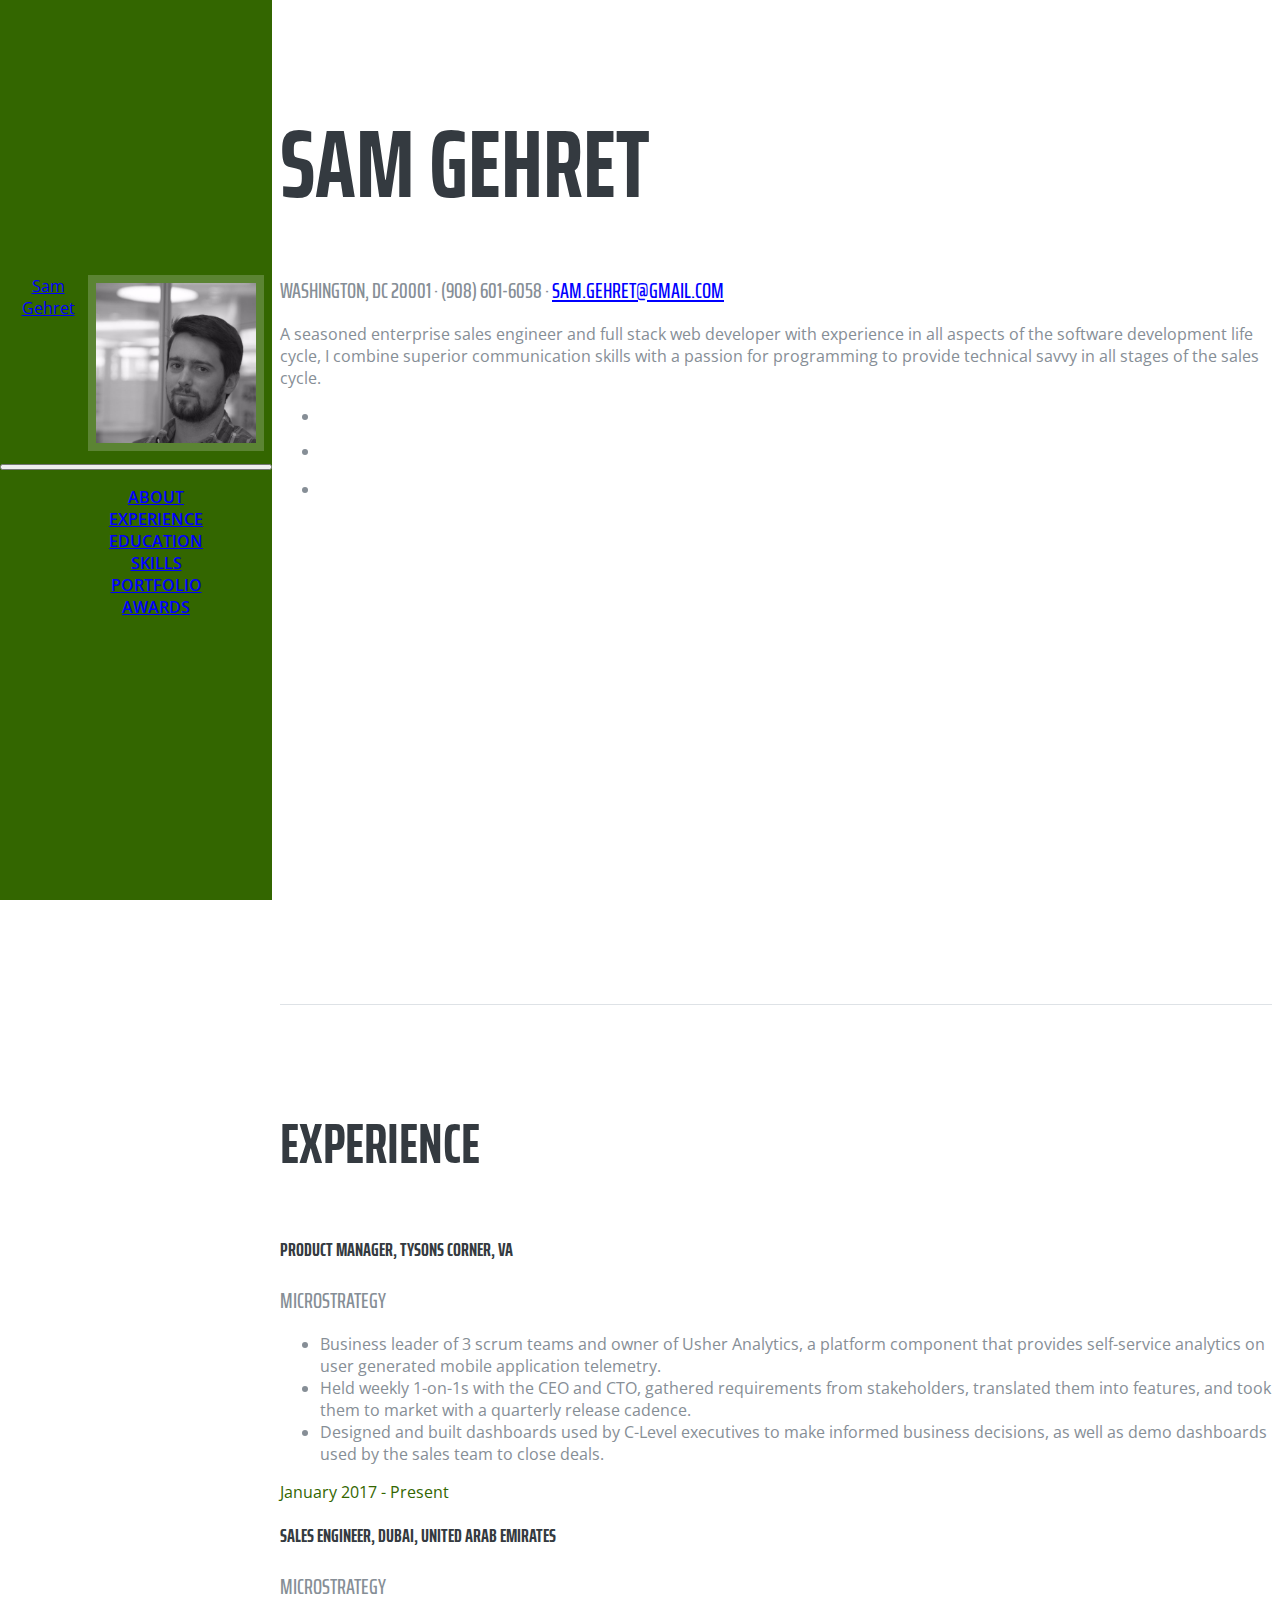
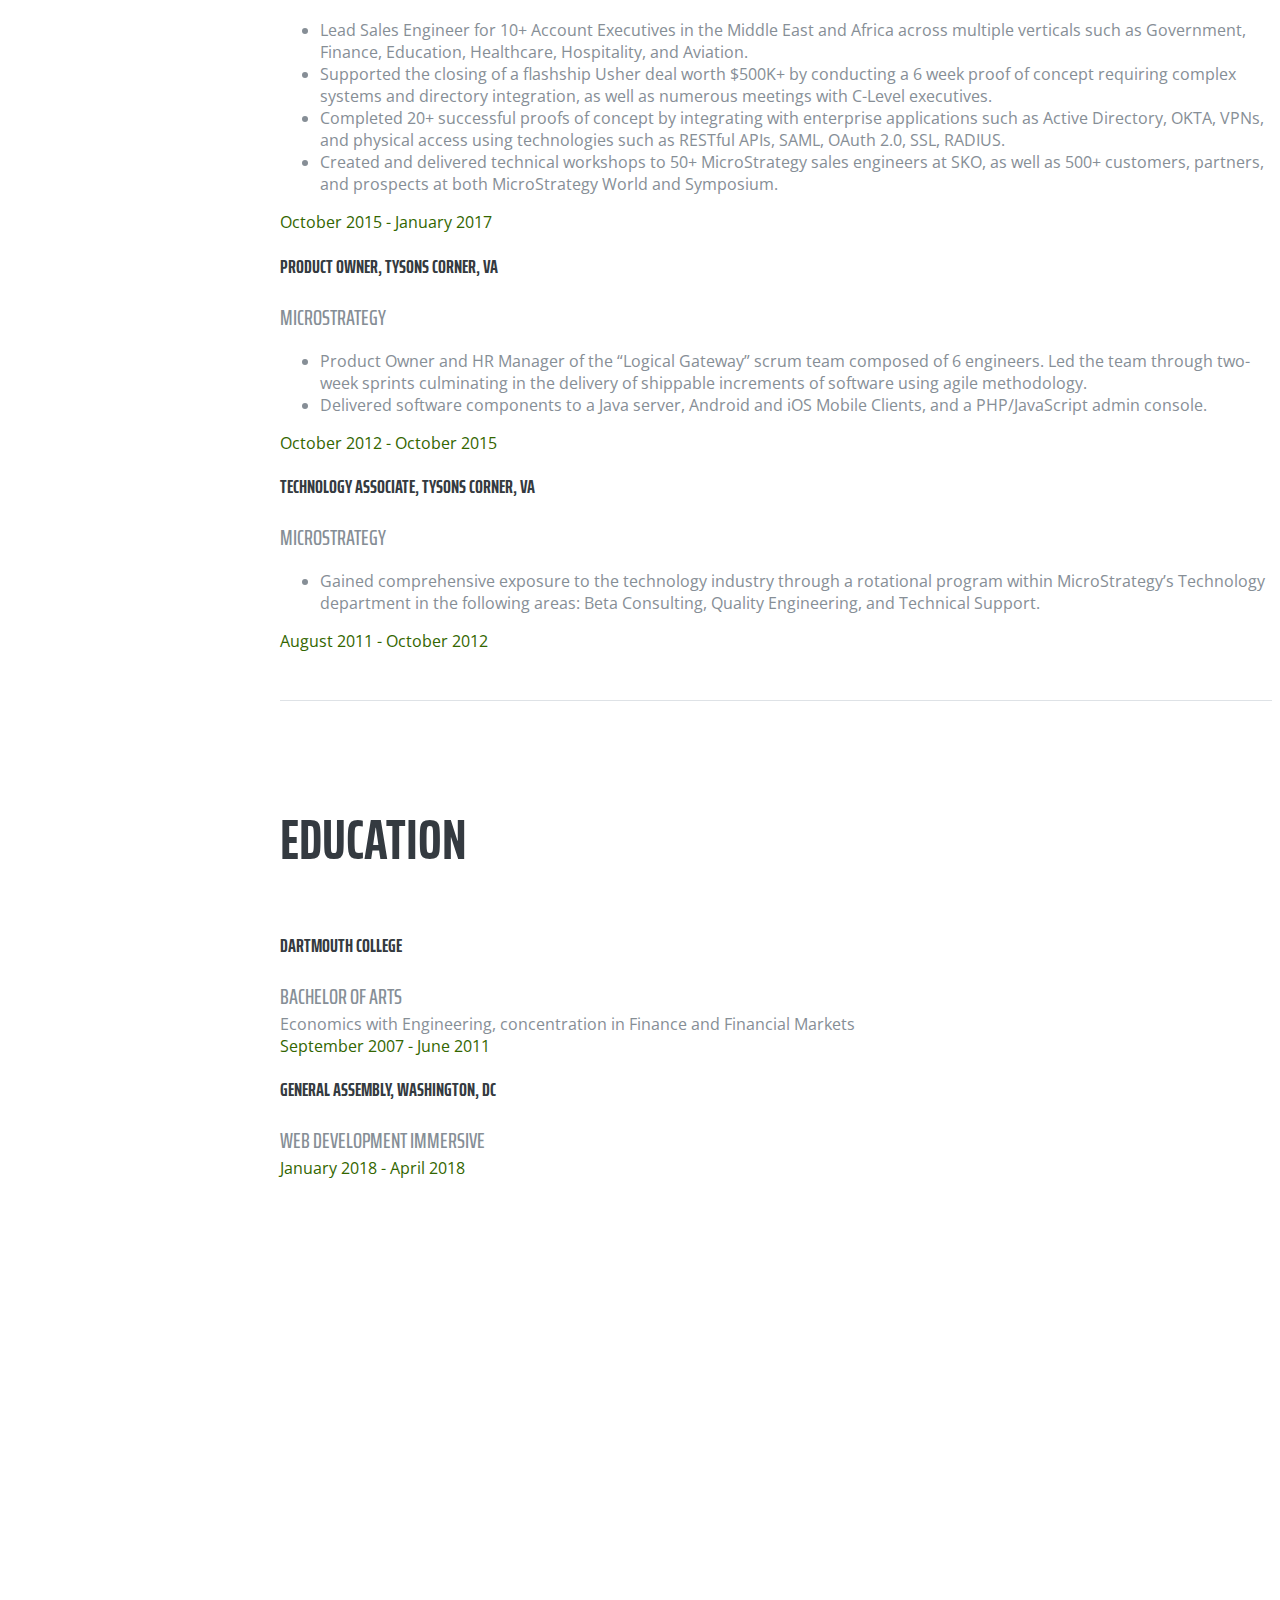
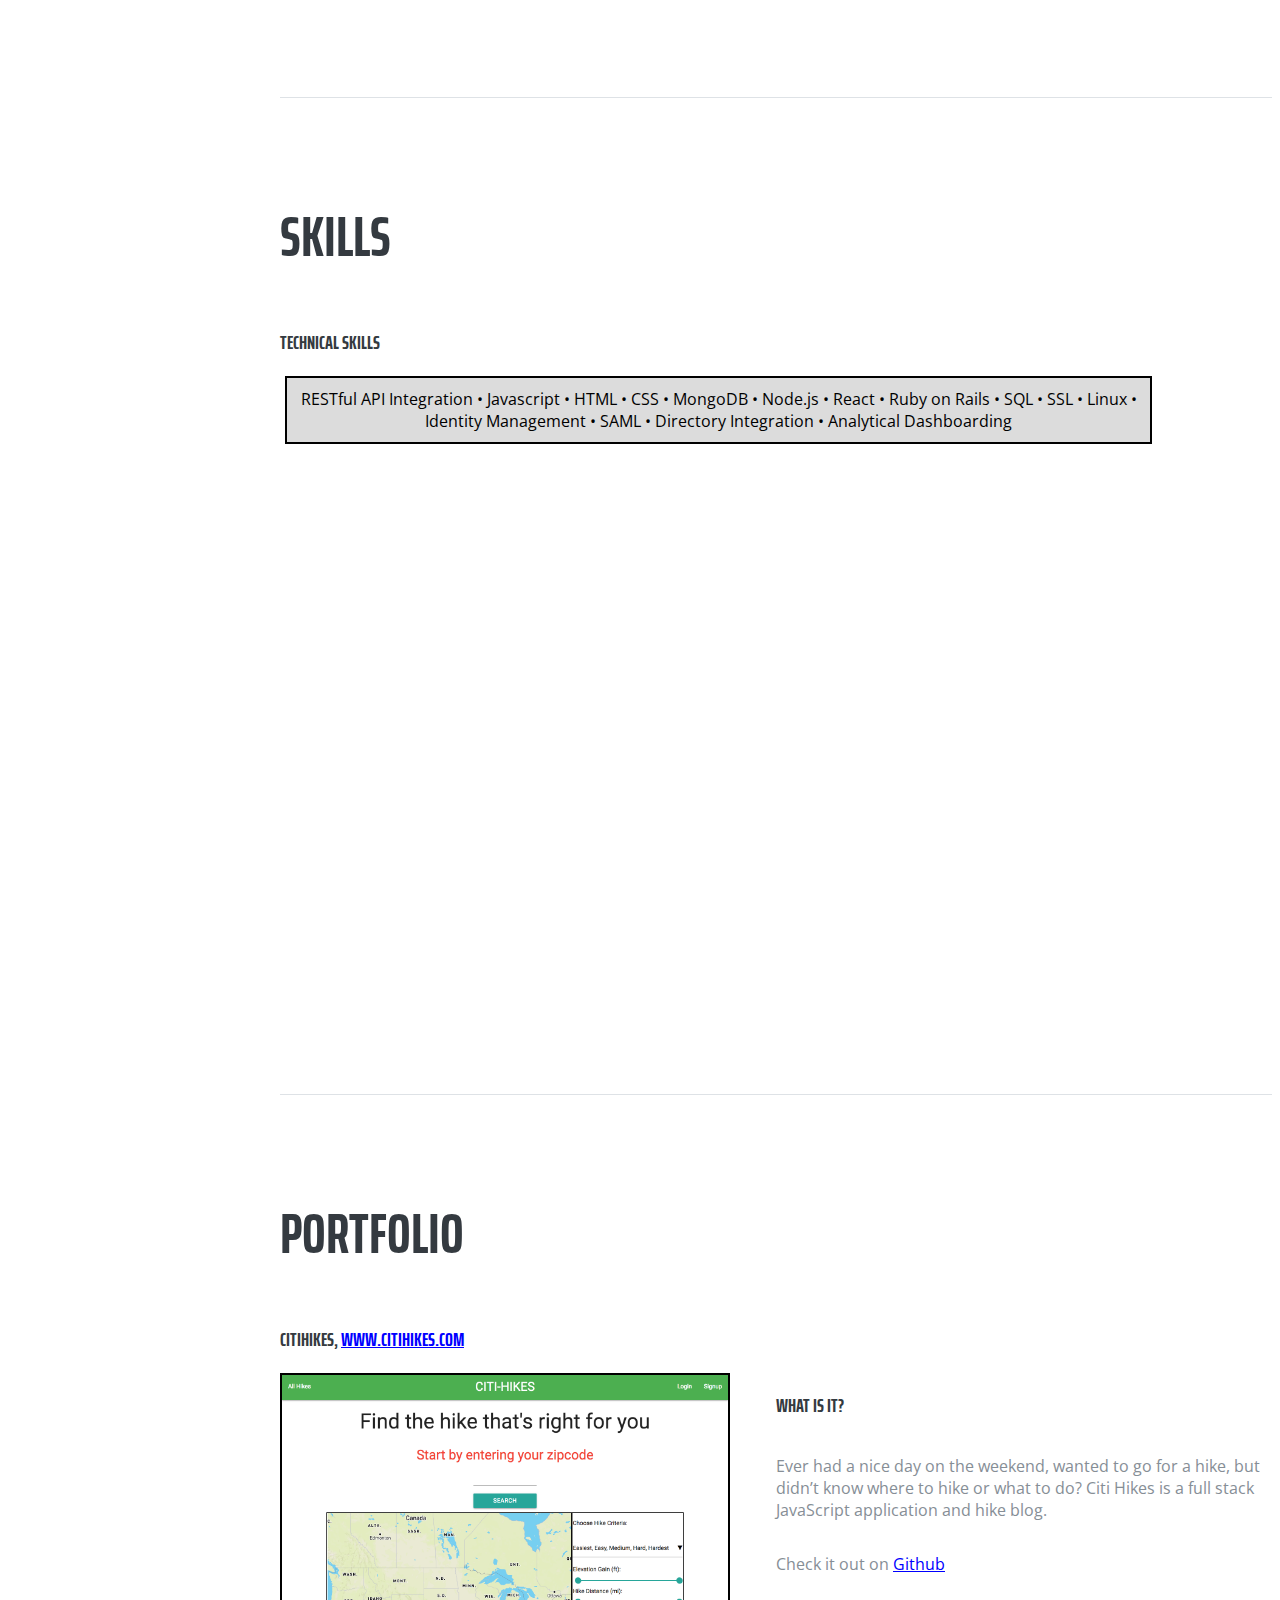
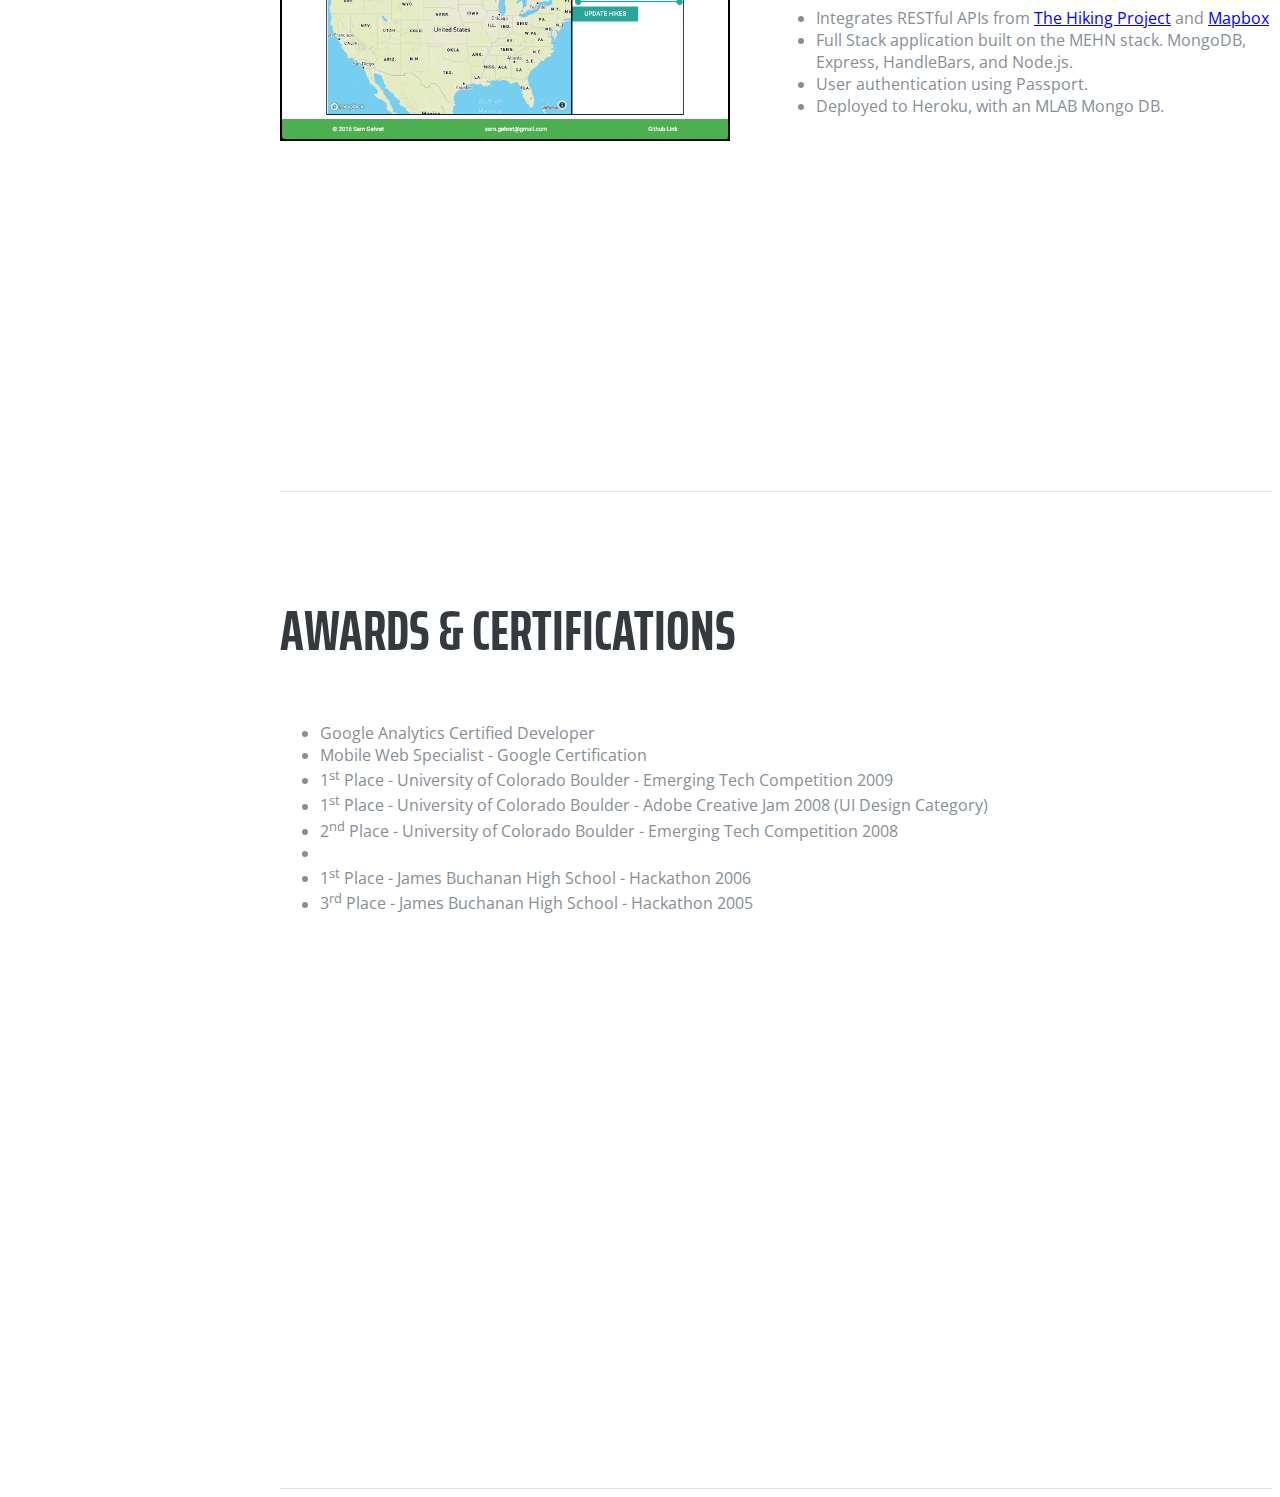
==== gehret.html @ ee6fd760 "made some typo fix" ====
<!DOCTYPE html>
<html lang="en">

  <head>

    <meta charset="utf-8">
    <meta name="viewport" content="width=device-width, initial-scale=1, shrink-to-fit=no">
    <meta name="description" content="">
    <meta name="author" content="">

    <title>Sam Gehret</title>

    <!-- Bootstrap core CSS -->
    <link href="vendor/bootstrap/css/bootstrap.min.css" rel="stylesheet">

    <!-- Custom fonts for this template -->
    <link href="https://fonts.googleapis.com/css?family=Saira+Extra+Condensed:100,200,300,400,500,600,700,800,900" rel="stylesheet">
    <link href="https://fonts.googleapis.com/css?family=Open+Sans:300,300i,400,400i,600,600i,700,700i,800,800i" rel="stylesheet">
    <link href="vendor/font-awesome/css/font-awesome.min.css" rel="stylesheet">
    <link href="vendor/devicons/css/devicons.min.css" rel="stylesheet">
    <link href="vendor/simple-line-icons/css/simple-line-icons.css" rel="stylesheet">

    <!-- Custom styles for this template -->
    <link href="css/resume.css" rel="stylesheet">

  </head>

  <body id="page-top">

    <nav class="navbar navbar-expand-lg navbar-dark bg-primary fixed-top" id="sideNav">
      <a class="navbar-brand js-scroll-trigger" href="#page-top">
        <span class="d-block d-lg-none">Sam Gehret</span>
        <span class="d-none d-lg-block">
          <img class="img-fluid img-profile rounded-circle mx-auto mb-2" src="img/profile.png" alt="">
        </span>
      </a>
      <button class="navbar-toggler" type="button" data-toggle="collapse" data-target="#navbarSupportedContent" aria-controls="navbarSupportedContent" aria-expanded="false" aria-label="Toggle navigation">
        <span class="navbar-toggler-icon"></span>
      </button>
      <div class="collapse navbar-collapse" id="navbarSupportedContent">
        <ul class="navbar-nav">
          <li class="nav-item">
            <a class="nav-link js-scroll-trigger" href="#about">About</a>
          </li>
          <li class="nav-item">
            <a class="nav-link js-scroll-trigger" href="#experience">Experience</a>
          </li>
          <li class="nav-item">
            <a class="nav-link js-scroll-trigger" href="#education">Education</a>
          </li>
          <li class="nav-item">
            <a class="nav-link js-scroll-trigger" href="#skills">Skills</a>
          </li>
          <li class="nav-item">
            <a class="nav-link js-scroll-trigger" href="#portfolio">Portfolio</a>
          </li>
          <li class="nav-item">
            <a class="nav-link js-scroll-trigger" href="#awards">Awards</a>
          </li>
        </ul>
      </div>
    </nav>

    <div class="container-fluid p-0">

      <section class="resume-section p-3 p-lg-5 d-flex d-column" id="about">
        <div class="my-auto">
          <h1 class="mb-0">Sam
            <span class="mb-0">Gehret</span>
          </h1>
          <div class="subheading mb-5">Washington, DC 20001 · (908) 601-6058 ·
            <a href="mailto:name@email.com">sam.gehret@gmail.com</a>
          </div>
          <p class="mb-5">A seasoned enterprise sales engineer and full stack web developer with experience in all aspects of the software development life cycle, I combine superior communication skills with a passion for programming to provide technical savvy in all stages of the sales cycle.</p>
          <ul class="list-inline list-social-icons mb-0">
            <li class="list-inline-item">
              <!-- <a href="#">
                <span class="fa-stack fa-lg">
                  <i class="fa fa-circle fa-stack-2x"></i>
                  <i class="fa fa-facebook fa-stack-1x fa-inverse"></i>
                </span>
              </a>
            </li>
            <li class="list-inline-item">
              <a href="#">
                <span class="fa-stack fa-lg">
                  <i class="fa fa-circle fa-stack-2x"></i>
                  <i class="fa fa-twitter fa-stack-1x fa-inverse"></i>
                </span>
              </a>
            </li> -->
            <li class="list-inline-item">
              <a href="https://www.linkedin.com/in/sam-gehret-4604b419/">
                <span class="fa-stack fa-lg">
                  <i class="fa fa-circle fa-stack-2x"></i>
                  <i class="fa fa-linkedin fa-stack-1x fa-inverse"></i>
                </span>
              </a>
            </li>
            <li class="list-inline-item">
              <a href="https://github.com/samgehret">
                <span class="fa-stack fa-lg">
                  <i class="fa fa-circle fa-stack-2x"></i>
                  <i class="fa fa-github fa-stack-1x fa-inverse"></i>
                </span>
              </a>
            </li>
          </ul>
        </div>
      </section>

      <section class="resume-section p-3 p-lg-5 d-flex flex-column" id="experience">
        <div class="my-auto">
          <h2 class="mb-5">Experience</h2>
          <div class="resume-item d-flex flex-column flex-md-row mb-5">
            <div class="resume-content mr-auto">
              <h3 class="mb-0">Product Manager, Tysons Corner, VA</h3>
              <div class="subheading mb-3">MicroStrategy</div>
              <ul>
                <li> 
                    Business leader of 3 scrum teams and owner of Usher Analytics, a platform component that provides self-service analytics on user generated mobile application telemetry.
                </li>
                <li>
                    Held weekly 1-on-1s with the CEO and CTO, gathered requirements from stakeholders, translated them into features, and took them to market with a quarterly release cadence.
                </li>
                <li>
                    Designed and built dashboards used by C-Level executives to make informed business decisions, as well as demo dashboards used by the sales team to close deals.
                </li>
            </ul>
            </div>
            <div class="resume-date text-md-right">
              <span class="text-primary">January 2017 - Present</span>
            </div>
          </div>

          <div class="resume-item d-flex flex-column flex-md-row mb-5">
            <div class="resume-content mr-auto">
              <h3 class="mb-0">Sales Engineer, Dubai, United Arab Emirates</h3>
              <div class="subheading mb-3">MicroStrategy</div>
              <ul>
                <li> 
                    Lead Sales Engineer for 10+ Account Executives in the Middle East and Africa across multiple verticals such as Government, Finance, Education, Healthcare, Hospitality, and Aviation.
                </li>
                <li>
                    Supported the closing of a flashship Usher deal worth $500K+ by conducting a 6 week proof of concept requiring complex systems and directory integration, as well as numerous meetings with C-Level executives. 
                </li>
                <li>
                    Completed 20+ successful proofs of concept by integrating with enterprise applications such as Active Directory, OKTA, VPNs, and physical access using technologies such as RESTful APIs, SAML, OAuth 2.0, SSL, RADIUS.
                </li>
                <li>
                    Created and delivered technical workshops to 50+ MicroStrategy sales engineers at SKO, as well as 500+ customers, partners, and prospects at both MicroStrategy World and Symposium.

                </li>
            </ul>
            </div>
            <div class="resume-date text-md-right">
              <span class="text-primary">October 2015 - January 2017</span>
            </div>
          </div>

          <div class="resume-item d-flex flex-column flex-md-row mb-5">
            <div class="resume-content mr-auto">
              <h3 class="mb-0">Product Owner, Tysons Corner, VA</h3>
              <div class="subheading mb-3">MicroStrategy</div>
              <ul>
                <li> 
                  Product Owner and HR Manager of the “Logical Gateway” scrum team composed of 6 engineers. Led the team through two-week sprints culminating in the delivery of shippable increments of software using agile methodology.
                </li>
                <li>
                   Delivered software components to a Java server, Android and iOS Mobile Clients, and a PHP/JavaScript admin console.
                </li>
            </ul>
            </div>
            <div class="resume-date text-md-right">
              <span class="text-primary">October 2012 - October 2015</span>
            </div>
          </div>

          <div class="resume-item d-flex flex-column flex-md-row">
            <div class="resume-content mr-auto">
              <h3 class="mb-0">Technology Associate, Tysons Corner, VA</h3>
              <div class="subheading mb-3">MicroStrategy</div>
              <ul>
                <li>Gained comprehensive exposure to the technology industry through a rotational program within MicroStrategy’s Technology department in the following areas: Beta Consulting, Quality Engineering, and Technical Support.</li>
              </ul>
            </div>
            <div class="resume-date text-md-right">
              <span class="text-primary">August 2011 - October 2012</span>
            </div>
          </div>

        </div>

      </section>

      <section class="resume-section p-3 p-lg-5 d-flex flex-column" id="education">
        <div class="my-auto">
          <h2 class="mb-5">Education</h2>

          <div class="resume-item d-flex flex-column flex-md-row mb-5">
            <div class="resume-content mr-auto">
              <h3 class="mb-0">Dartmouth College</h3>
              <div class="subheading mb-3">Bachelor of Arts</div>
              <div>Economics with Engineering, concentration in Finance and Financial Markets</div>
            </div>
            <div class="resume-date text-md-right">
              <span class="text-primary">September 2007 - June 2011</span>
            </div>
          </div>

          <div class="resume-item d-flex flex-column flex-md-row">
            <div class="resume-content mr-auto">
              <h3 class="mb-0">General Assembly, Washington, DC</h3>
              <div class="subheading mb-3">Web Development Immersive</div>
            </div>
            <div class="resume-date text-md-right">
              <span class="text-primary">January 2018 - April 2018</span>
            </div>
          </div>

        </div>
      </section>

      <section class="resume-section p-3 p-lg-5 d-flex flex-column" id="skills">
        <div class="my-auto">
          <h2 class="mb-5">Skills</h2>
          <div class = 'center'>
            <h3>Technical Skills</h3>
            <p class = 'summary'>RESTful API Integration • Javascript • HTML • CSS • MongoDB • Node.js • React • Ruby on Rails • 
            SQL • SSL • Linux • Identity Management • SAML • Directory Integration • Analytical Dashboarding
            </p>
        </div>
        </div>
      </section>

          <!-- <div class="subheading mb-3">Programming Languages &amp; Tools</div>
          <ul class="list-inline list-icons">
            <li class="list-inline-item">
              <i class="devicons devicons-html5"></i>
            </li>
            <li class="list-inline-item">
              <i class="devicons devicons-css3"></i>
            </li>
            <li class="list-inline-item">
              <i class="devicons devicons-javascript"></i>
            </li>
            <li class="list-inline-item">
              <i class="devicons devicons-jquery"></i>
            </li>
            <li class="list-inline-item">
              <i class="devicons devicons-sass"></i>
            </li>
            <li class="list-inline-item">
              <i class="devicons devicons-less"></i>
            </li>
            <li class="list-inline-item">
              <i class="devicons devicons-bootstrap"></i>
            </li>
            <li class="list-inline-item">
              <i class="devicons devicons-wordpress"></i>
            </li>
            <li class="list-inline-item">
              <i class="devicons devicons-grunt"></i>
            </li>
            <li class="list-inline-item">
              <i class="devicons devicons-gulp"></i>
            </li>
            <li class="list-inline-item">
              <i class="devicons devicons-npm"></i>
            </li>
          </ul> -->

          <!-- <div class="subheading mb-3">Workflow</div>
          <ul class="fa-ul mb-0">
            <li>
              <i class="fa-li fa fa-check"></i>
              Mobile-First, Responsive Design</li>
            <li>
              <i class="fa-li fa fa-check"></i>
              Cross Browser Testing &amp; Debugging</li>
            <li>
              <i class="fa-li fa fa-check"></i>
              Cross Functional Teams</li>
            <li>
              <i class="fa-li fa fa-check"></i>
              Agile Development &amp; Scrum</li>
          </ul> -->


      <section class="resume-section p-3 p-lg-5 d-flex flex-column" id="portfolio">
        <div class="my-auto">
          <h2 class="mb-5">Portfolio</h2>
          <div class = 'center'>
            <h3>CITIHIKES, <a href = "www.citihikes.com">www.citihikes.com</a></h3>
            <div class = 'projects'>
                <div class = 'citihikes'>
                    <div>
                        <img class = 'project-image' src='./img/citihikes.png'>
                    </div>
                </div>
                <div class = 'citihikes'>
                    <h3>What is it?</h3>
                    <p>Ever had a nice day on the weekend, wanted to go for a hike, but didn’t know where to hike or what to do? Citi Hikes is a full stack JavaScript application and hike blog.</p>
                    <p>Check it out on <a href= "https://github.com/samgehret/citi_hikes">Github</a></p>
                    <ul>
                        
                        <li>Integrates RESTful APIs from <a href = "https://www.hikingproject.com/data">The Hiking Project</a> and <a href="https://www.mapbox.com/">Mapbox</a></li>
                        <li>Full Stack application built on the MEHN stack. MongoDB, Express, HandleBars, and Node.js.</li>
                        <li>User authentication using Passport.</li>
                        <li>Deployed to Heroku, with an MLAB Mongo DB.</li>
                     </ul>
                </div>
                
            </div>
        </div>
        </div>
      </section>

      <section class="resume-section p-3 p-lg-5 d-flex flex-column" id="awards">
        <div class="my-auto">
          <h2 class="mb-5">Awards &amp; Certifications</h2>
          <ul class="fa-ul mb-0">
            <li>
              <i class="fa-li fa fa-trophy text-warning"></i>
              Google Analytics Certified Developer</li>
            <li>
              <i class="fa-li fa fa-trophy text-warning"></i>
              Mobile Web Specialist - Google Certification</li>
            <li>
              <i class="fa-li fa fa-trophy text-warning"></i>
              1<sup>st</sup>
              Place - University of Colorado Boulder - Emerging Tech Competition 2009</li>
            <li>
              <i class="fa-li fa fa-trophy text-warning"></i>
              1<sup>st</sup>
              Place - University of Colorado Boulder - Adobe Creative Jam 2008 (UI Design Category)</li>
            <li>
              <i class="fa-li fa fa-trophy text-warning"></i>
              2<sup>nd</sup>
              Place - University of Colorado Boulder - Emerging Tech Competition 2008</li>
            <li>
            <li>
              <i class="fa-li fa fa-trophy text-warning"></i>
              1<sup>st</sup>
              Place - James Buchanan High School - Hackathon 2006</li>
            <li>
              <i class="fa-li fa fa-trophy text-warning"></i>
              3<sup>rd</sup>
              Place - James Buchanan High School - Hackathon 2005</li>
          </ul>
        </div>
      </section>

    </div>

    <!-- Bootstrap core JavaScript -->
    <script src="vendor/jquery/jquery.min.js"></script>
    <script src="vendor/bootstrap/js/bootstrap.bundle.min.js"></script>

    <!-- Plugin JavaScript -->
    <script src="vendor/jquery-easing/jquery.easing.min.js"></script>

    <!-- Custom scripts for this template -->
    <script src="js/resume.min.js"></script>

  </body>

</html>
---- css/resume.css ----
body {
  font-family: 'Open Sans', serif;
  padding-top: 54px;
  color: #868e96;
}

@media (min-width: 992px) {
  body {
    padding-top: 0;
    padding-left: 17rem;
  }
}

h1,
h2,
h3,
h4,
h5,
h6 {
  font-family: 'Saira Extra Condensed', serif;
  font-weight: 700;
  text-transform: uppercase;
  color: #343a40;
}

h1 {
  font-size: 6rem;
  line-height: 5.5rem;
}

h2 {
  font-size: 3.5rem;
}

.subheading {
  text-transform: uppercase;
  font-weight: 500;
  font-family: 'Saira Extra Condensed', serif;
  font-size: 1.35rem;
}

.list-social-icons a {
  color: #495057;
}

.list-social-icons a:hover {
  color:  blue;
}

.list-social-icons a .fa-lg {
  font-size: 1.75rem;
}

.list-icons {
  font-size: 3rem;
}

.list-icons .list-inline-item i:hover {
  color: #336600;
}

#sideNav .navbar-nav .nav-item .nav-link {
  font-weight: 600;
  text-transform: uppercase;
}

@media (min-width: 992px) {
  #sideNav {
    text-align: center;
    position: fixed;
    top: 0;
    left: 0;
    display: flex;
    flex-direction: column;
    width: 17rem;
    height: 100vh;
  }
  #sideNav .navbar-brand {
    display: flex;
    margin: auto auto 0;
    padding: 0.5rem;
  }
  #sideNav .navbar-brand .img-profile {
    max-width: 10rem;
    max-height: 10rem;
    border: 0.5rem solid rgba(255, 255, 255, 0.2);
  }
  #sideNav .navbar-collapse {
    display: flex;
    align-items: flex-start;
    flex-grow: 0;
    width: 100%;
    margin-bottom: auto;
  }
  #sideNav .navbar-collapse .navbar-nav {
    flex-direction: column;
    width: 100%;
  }
  #sideNav .navbar-collapse .navbar-nav .nav-item {
    display: block;
  }
  #sideNav .navbar-collapse .navbar-nav .nav-item .nav-link {
    display: block;
  }
}

section.resume-section {
  border-bottom: 1px solid #dee2e6;
  padding-top: 5rem !important;
  padding-bottom: 5rem !important;
}

section.resume-section .resume-item .resume-date {
  min-width: none;
}

@media (min-width: 768px) {
  section.resume-section {
    min-height: 100vh;
  }
  section.resume-section .resume-item .resume-date {
    min-width: 18rem;
  }
}

@media (min-width: 992px) {
  section.resume-section {
    padding-top: 3rem !important;
    padding-bottom: 3rem !important;
  }
}

.bg-primary {
  background-color: #336600 !important;
}

.text-primary {
  color: #336600 !important;
}

a {
  color: blue;
}

a:hover, a:focus, a:active {
  color: blue;
}

.summary {
  margin: 5px;
  padding: 10px;
  color: black;
  border: solid black 2px;
  background: #DCDCDC;
  max-width: 85%;
  text-align: center;
}
.citihikes {
  display: flex;
  flex-direction: column;
  width: 50%;
  min-width: 300px;
  /* min-width:  */
  /* border: solid green 2px; */

}

.projects {
  display: flex;
  flex-wrap: wrap;
  justify-content: space-around;
  width: 100%;
}

.project-image {
  width: 90%;
  /* width: 50%;
  min-width: 300px; */
  border: solid black 2px;
}
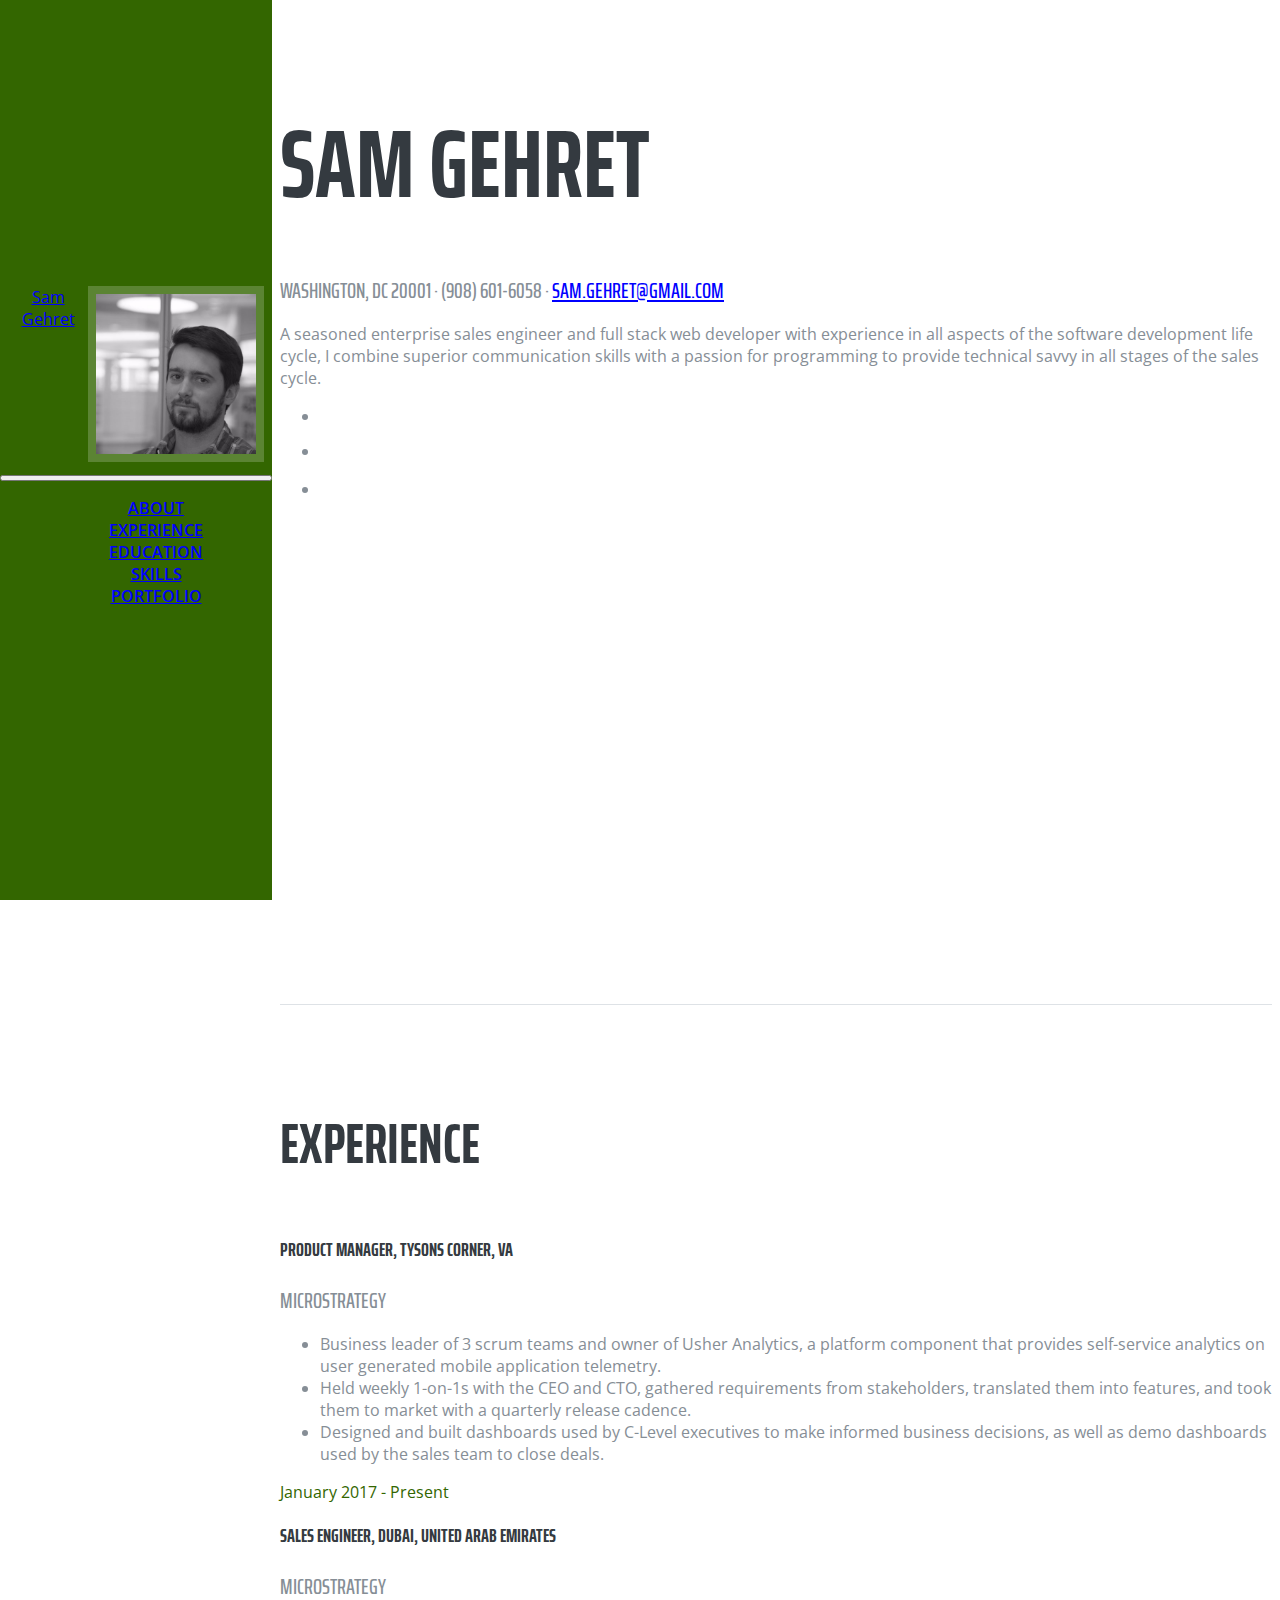
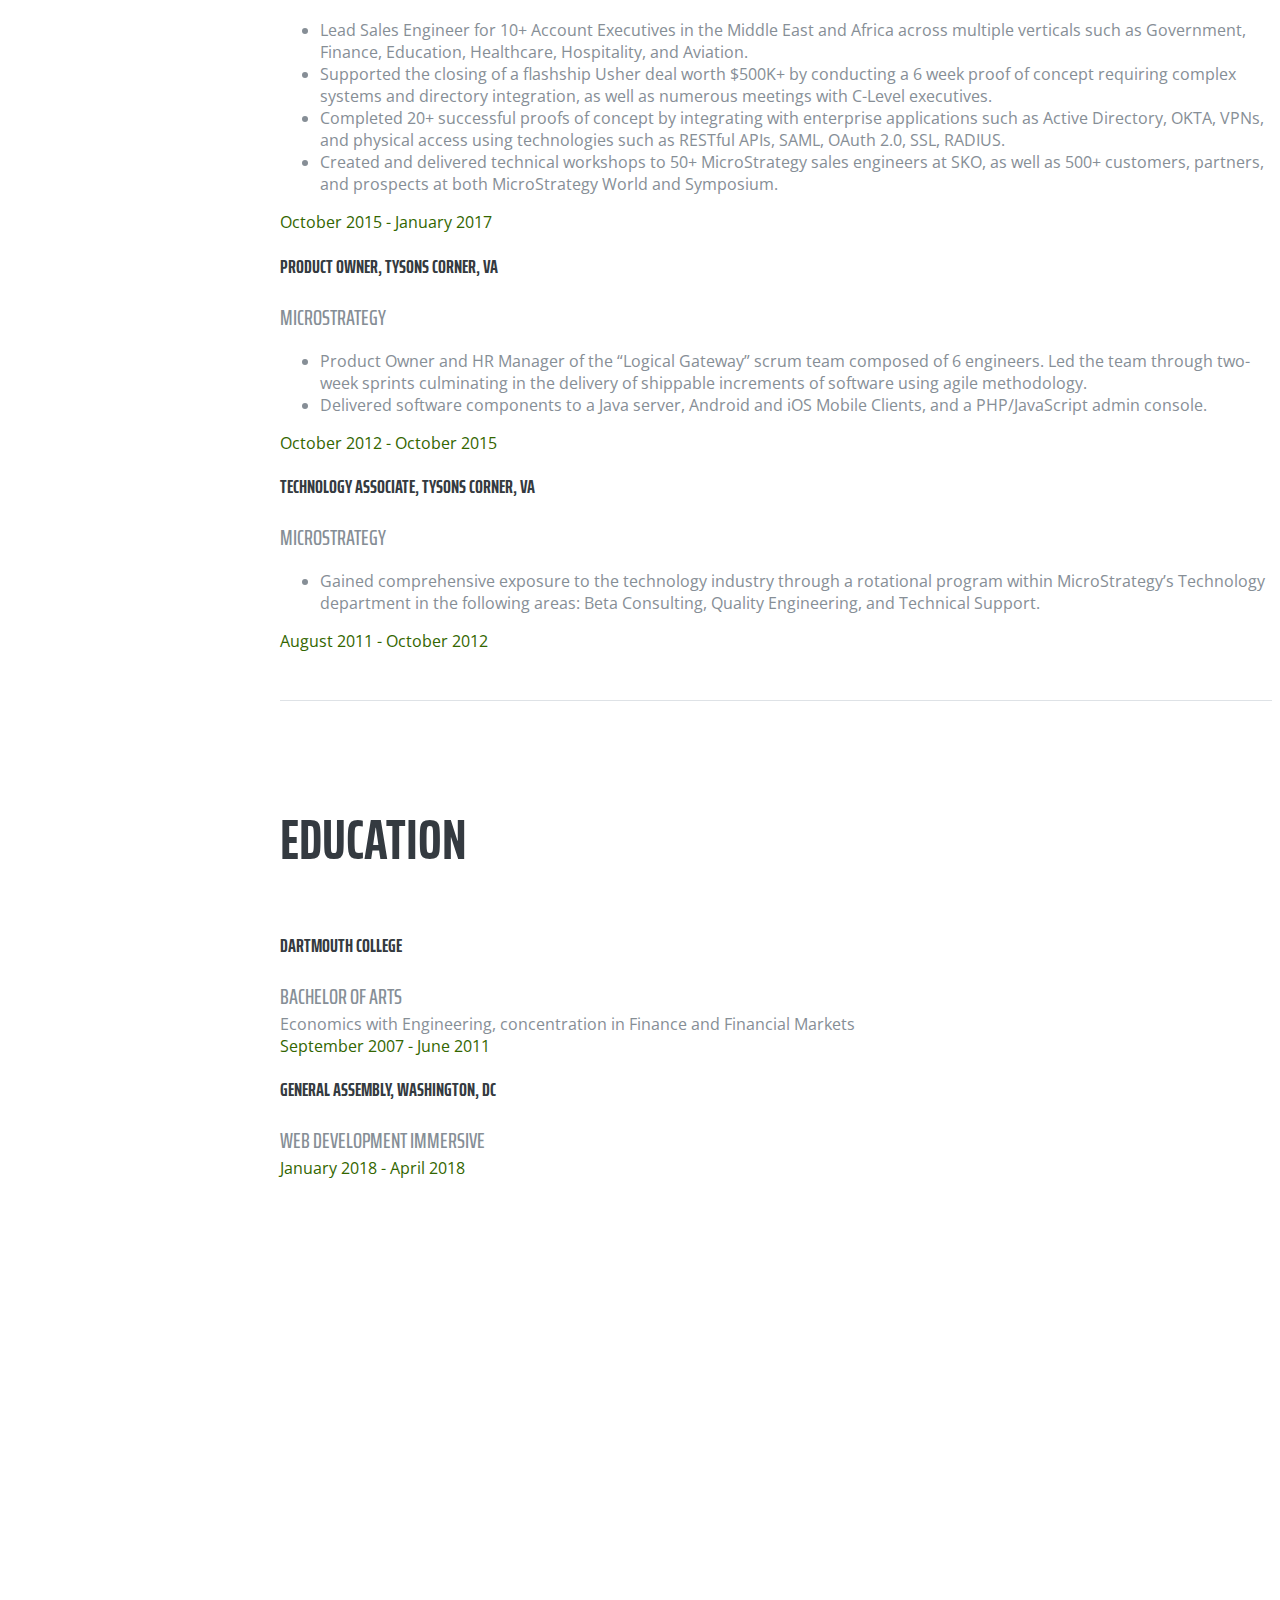
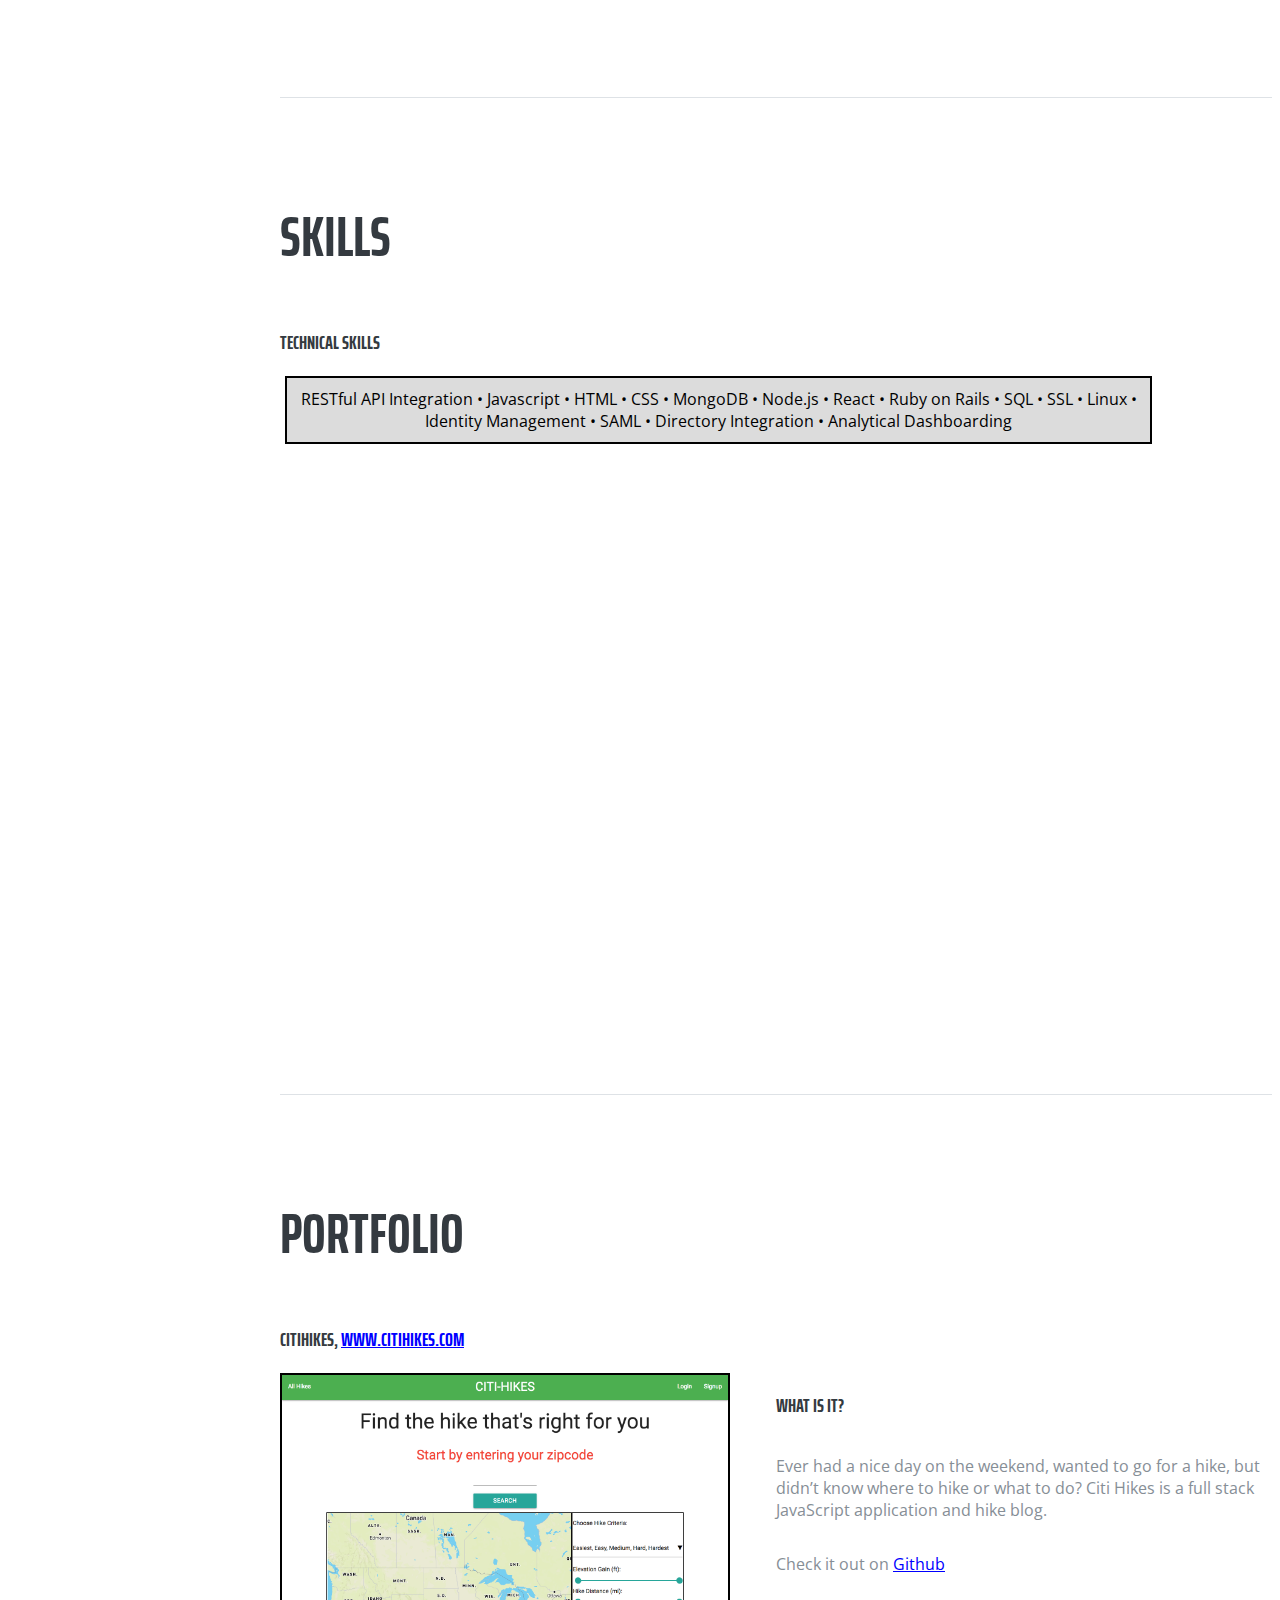
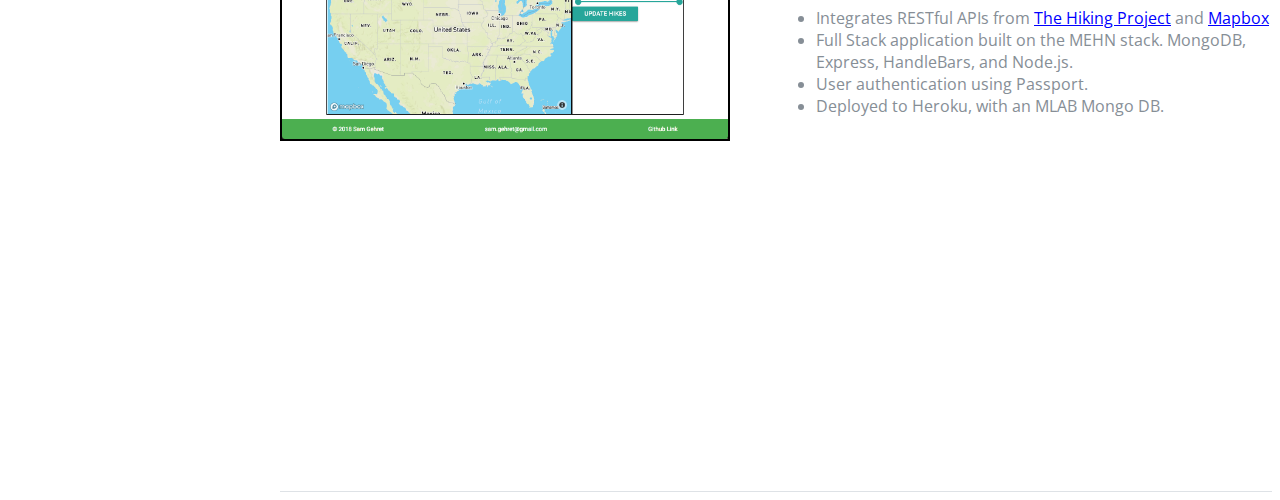
==== commit 503522e7: "removed awards section" ====
--- a/gehret.html
+++ b/gehret.html
@@ -54,9 +54,9 @@
           <li class="nav-item">
             <a class="nav-link js-scroll-trigger" href="#portfolio">Portfolio</a>
           </li>
-          <li class="nav-item">
+          <!-- <li class="nav-item">
             <a class="nav-link js-scroll-trigger" href="#awards">Awards</a>
-          </li>
+          </li> -->
         </ul>
       </div>
     </nav>
@@ -316,7 +316,7 @@
         </div>
       </section>
 
-      <section class="resume-section p-3 p-lg-5 d-flex flex-column" id="awards">
+      <!-- <section class="resume-section p-3 p-lg-5 d-flex flex-column" id="awards">
         <div class="my-auto">
           <h2 class="mb-5">Awards &amp; Certifications</h2>
           <ul class="fa-ul mb-0">
@@ -349,7 +349,7 @@
               Place - James Buchanan High School - Hackathon 2005</li>
           </ul>
         </div>
-      </section>
+      </section> -->
 
     </div>
 
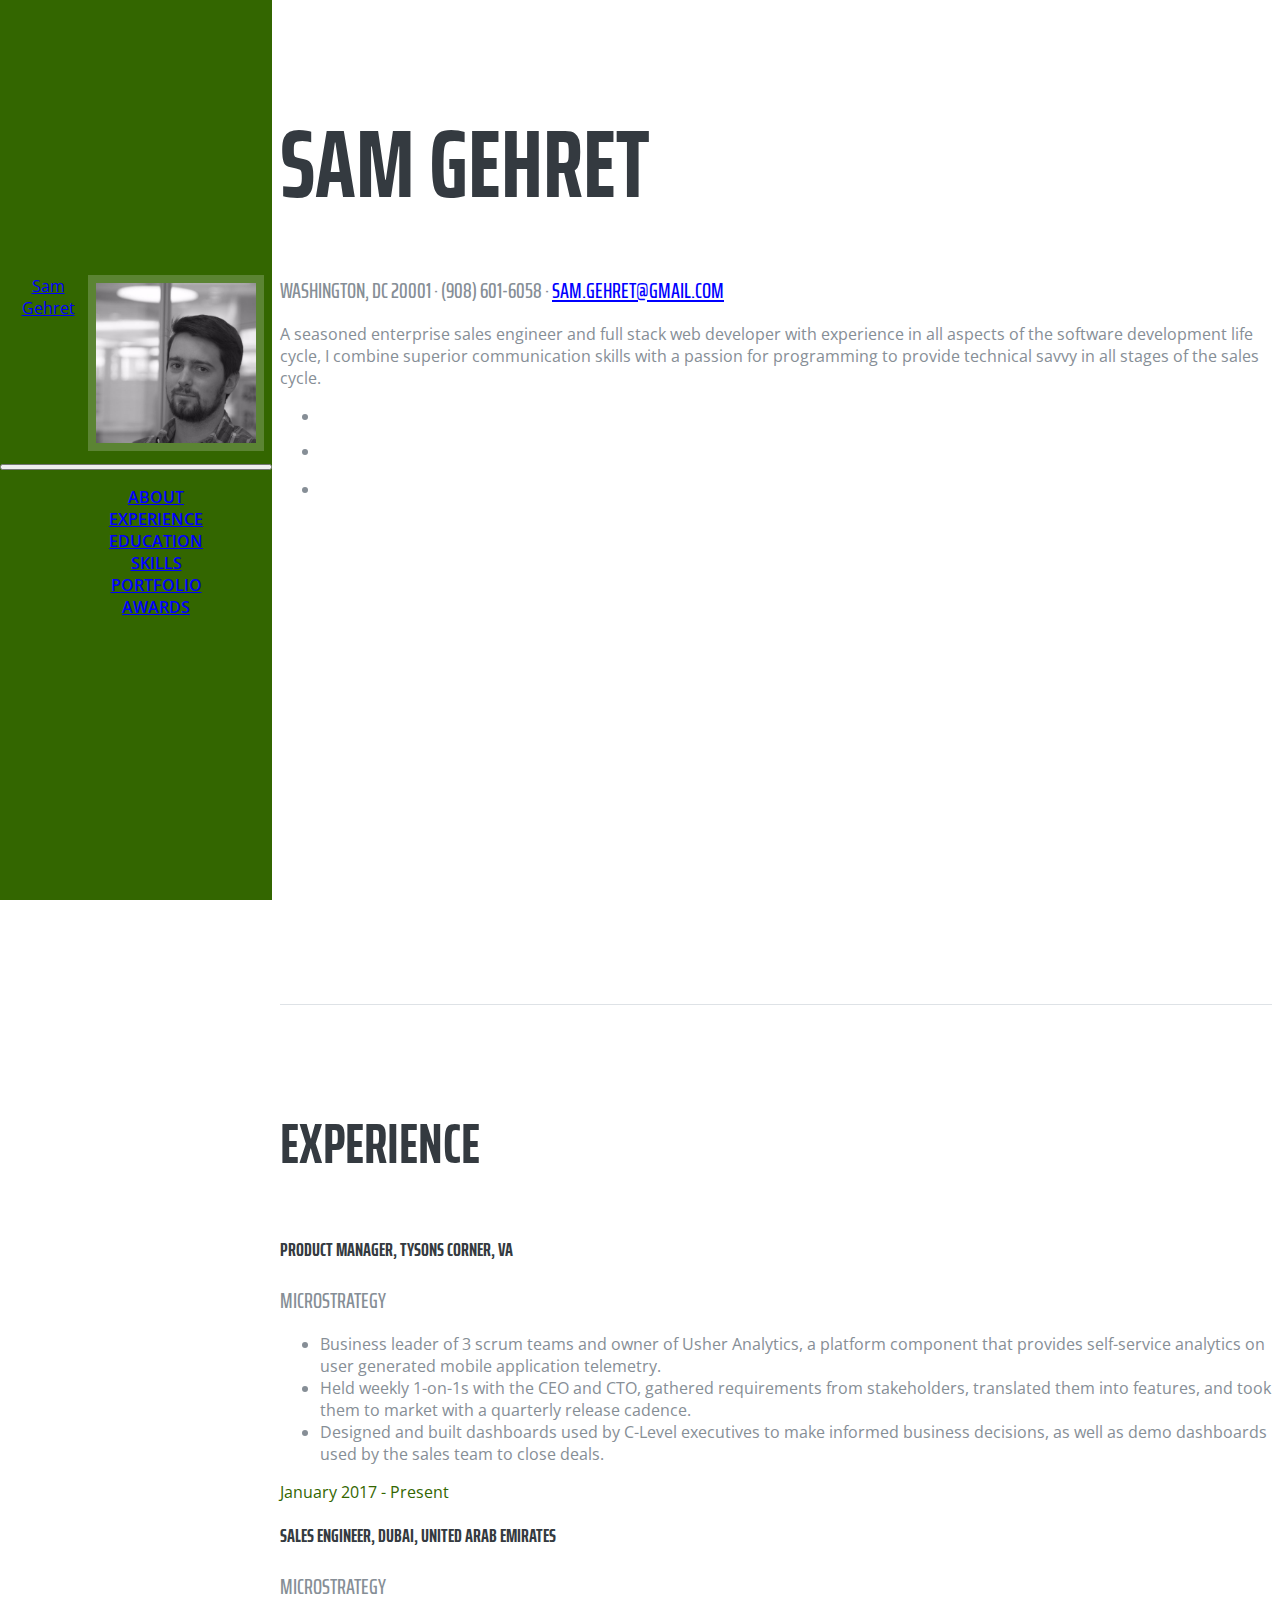
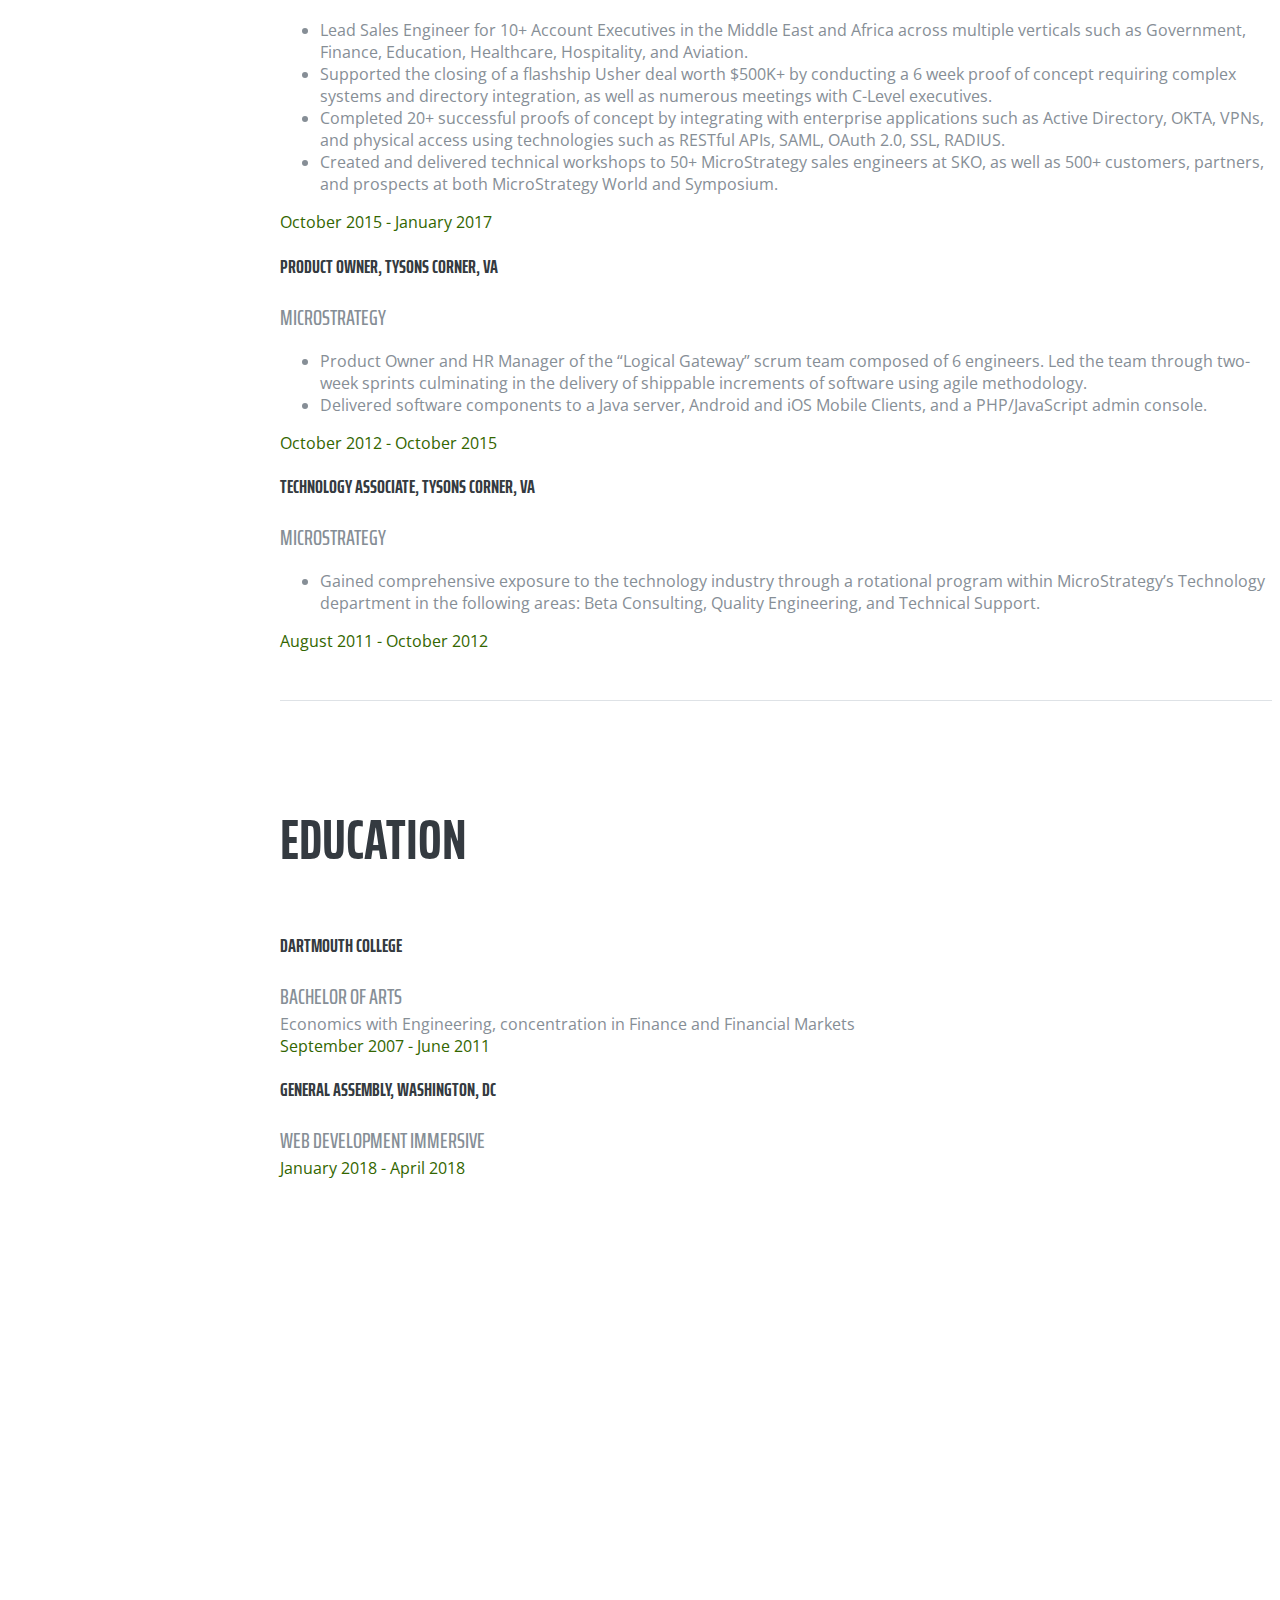
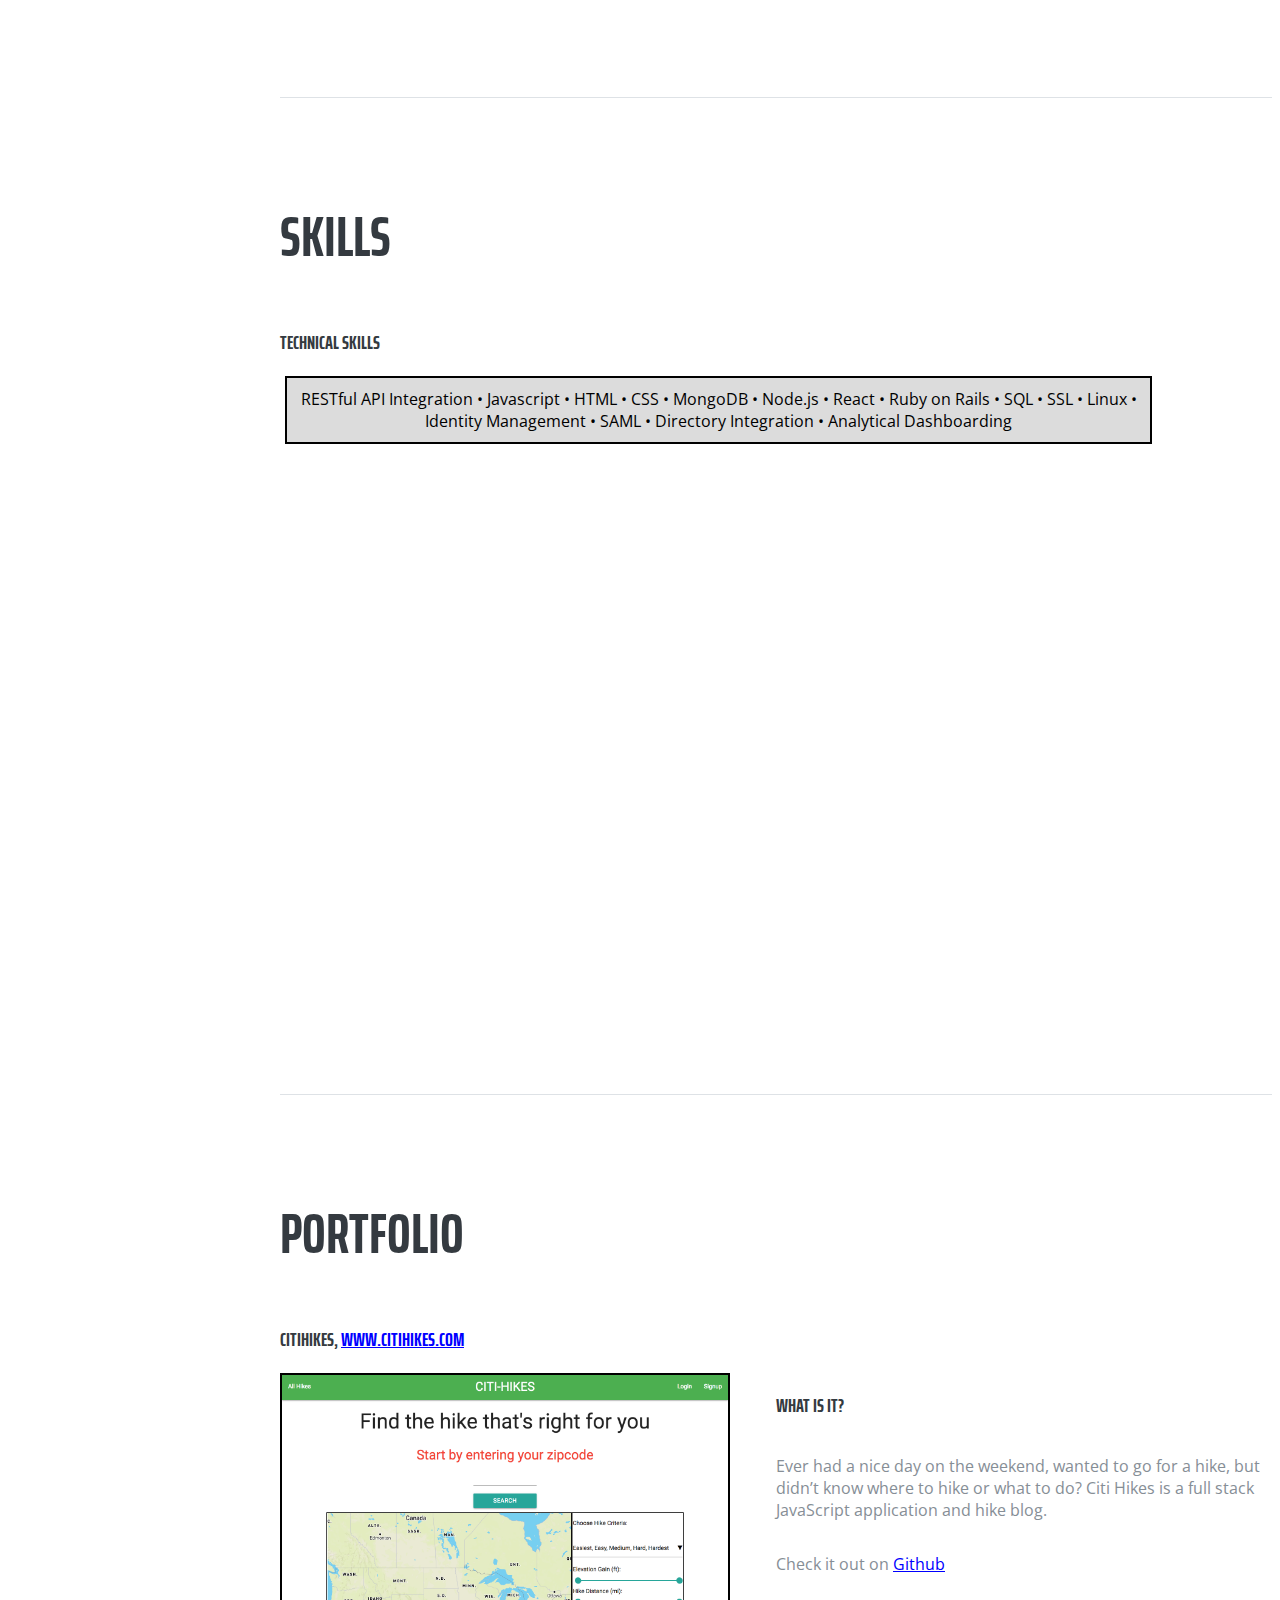
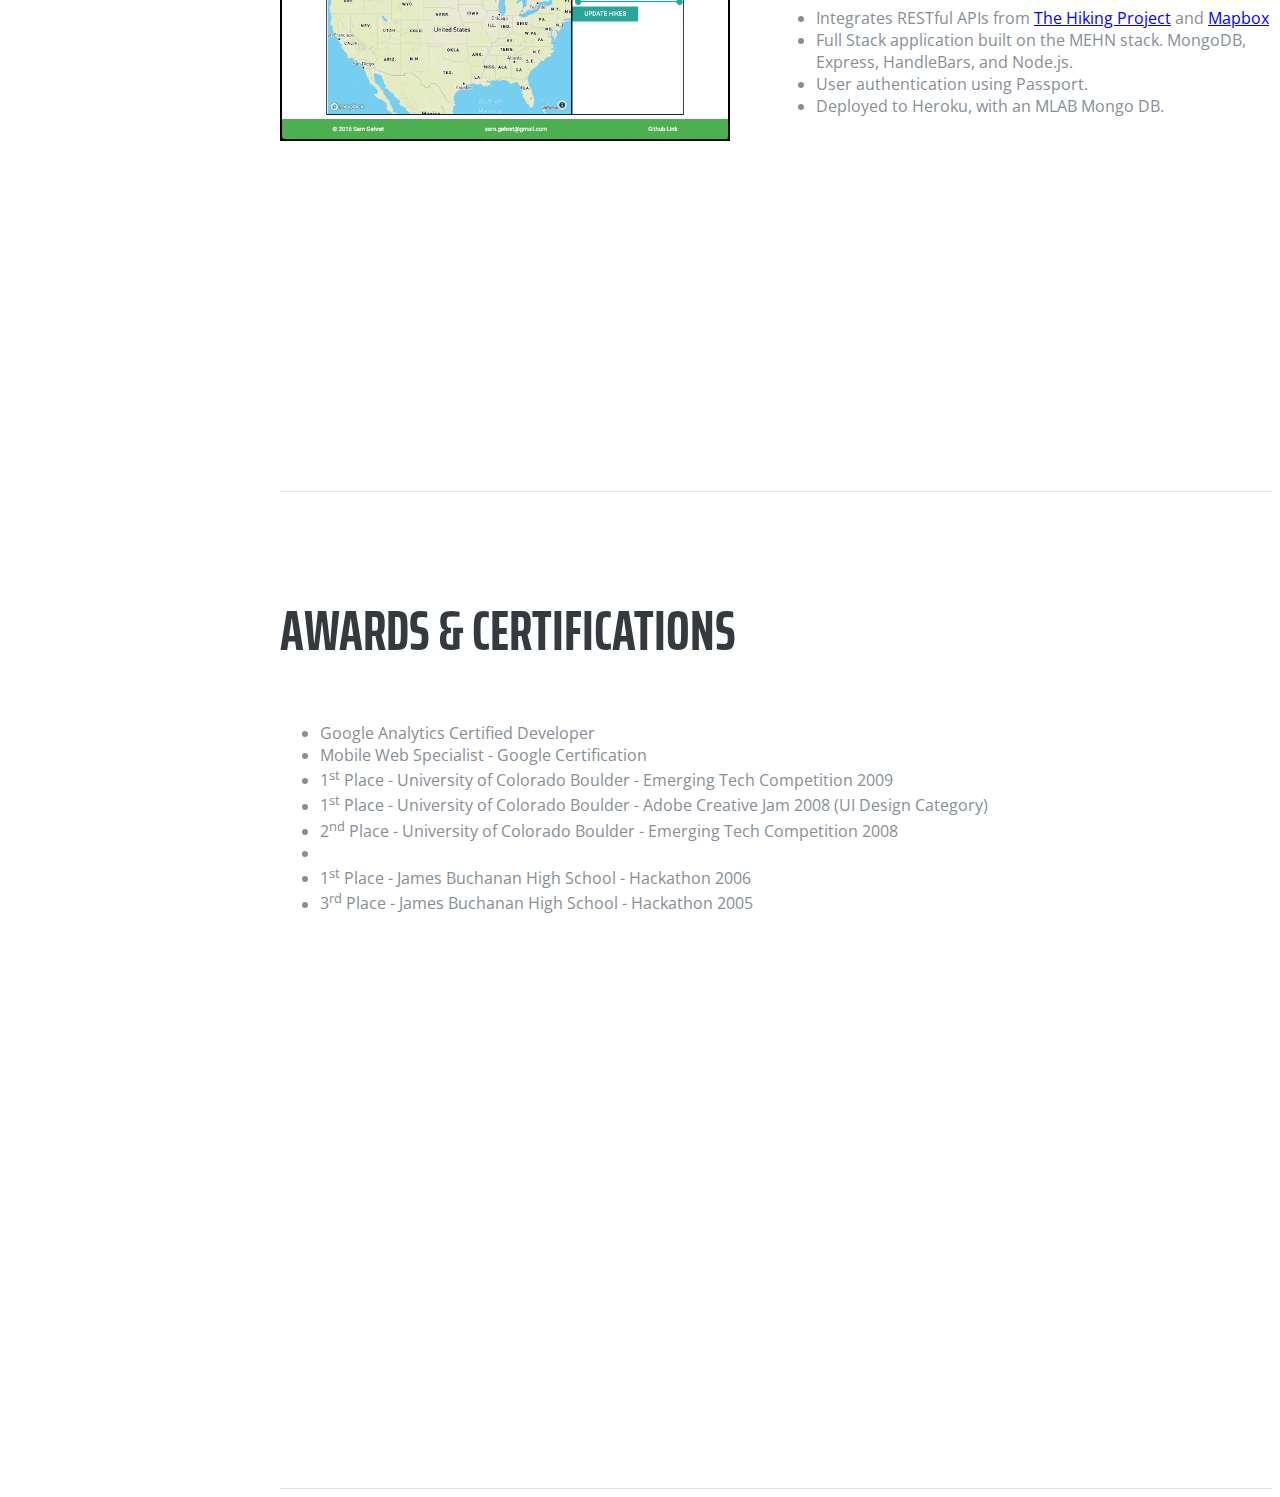
==== commit 53c5fbdd: "commented stuff back in" ====
--- a/gehret.html
+++ b/gehret.html
@@ -54,9 +54,9 @@
           <li class="nav-item">
             <a class="nav-link js-scroll-trigger" href="#portfolio">Portfolio</a>
           </li>
-          <!-- <li class="nav-item">
+          <li class="nav-item">
             <a class="nav-link js-scroll-trigger" href="#awards">Awards</a>
-          </li> -->
+          </li>
         </ul>
       </div>
     </nav>
@@ -316,7 +316,7 @@
         </div>
       </section>
 
-      <!-- <section class="resume-section p-3 p-lg-5 d-flex flex-column" id="awards">
+      <section class="resume-section p-3 p-lg-5 d-flex flex-column" id="awards">
         <div class="my-auto">
           <h2 class="mb-5">Awards &amp; Certifications</h2>
           <ul class="fa-ul mb-0">
@@ -349,7 +349,7 @@
               Place - James Buchanan High School - Hackathon 2005</li>
           </ul>
         </div>
-      </section> -->
+      </section>
 
     </div>
 
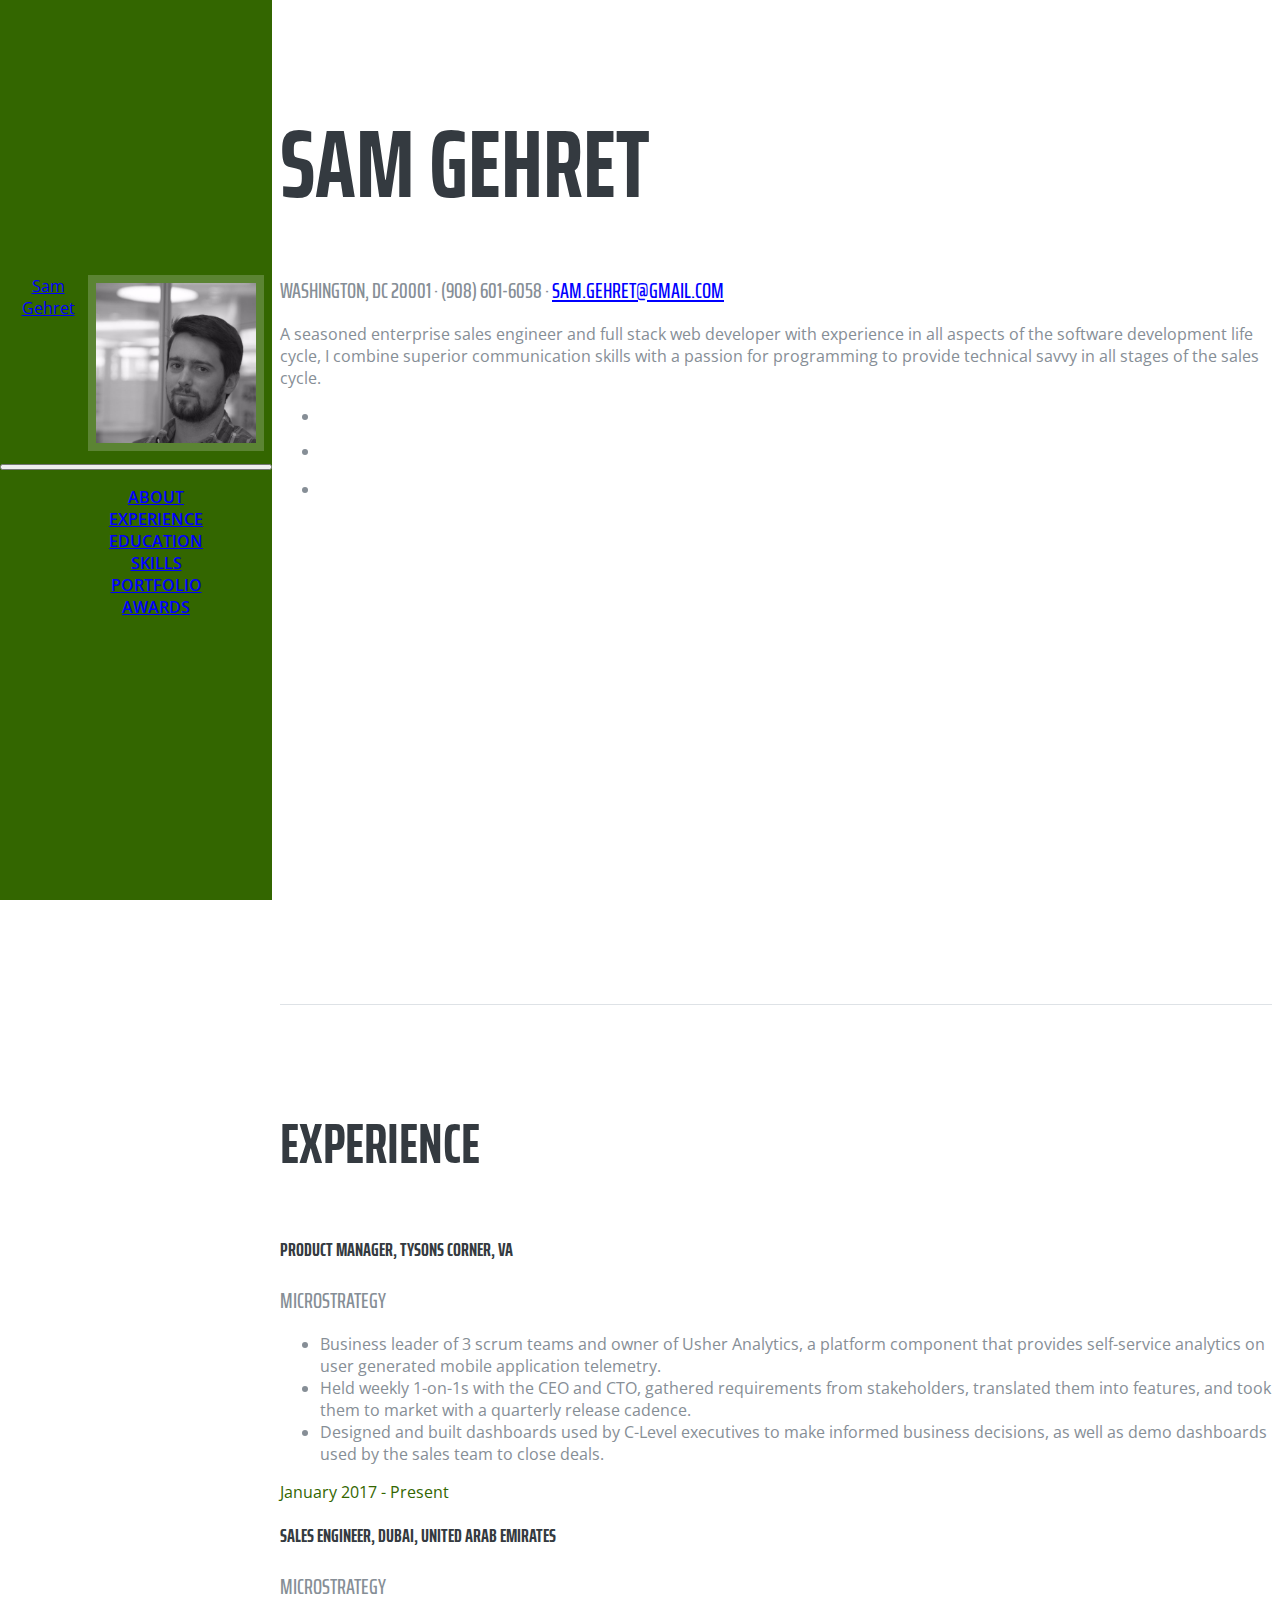
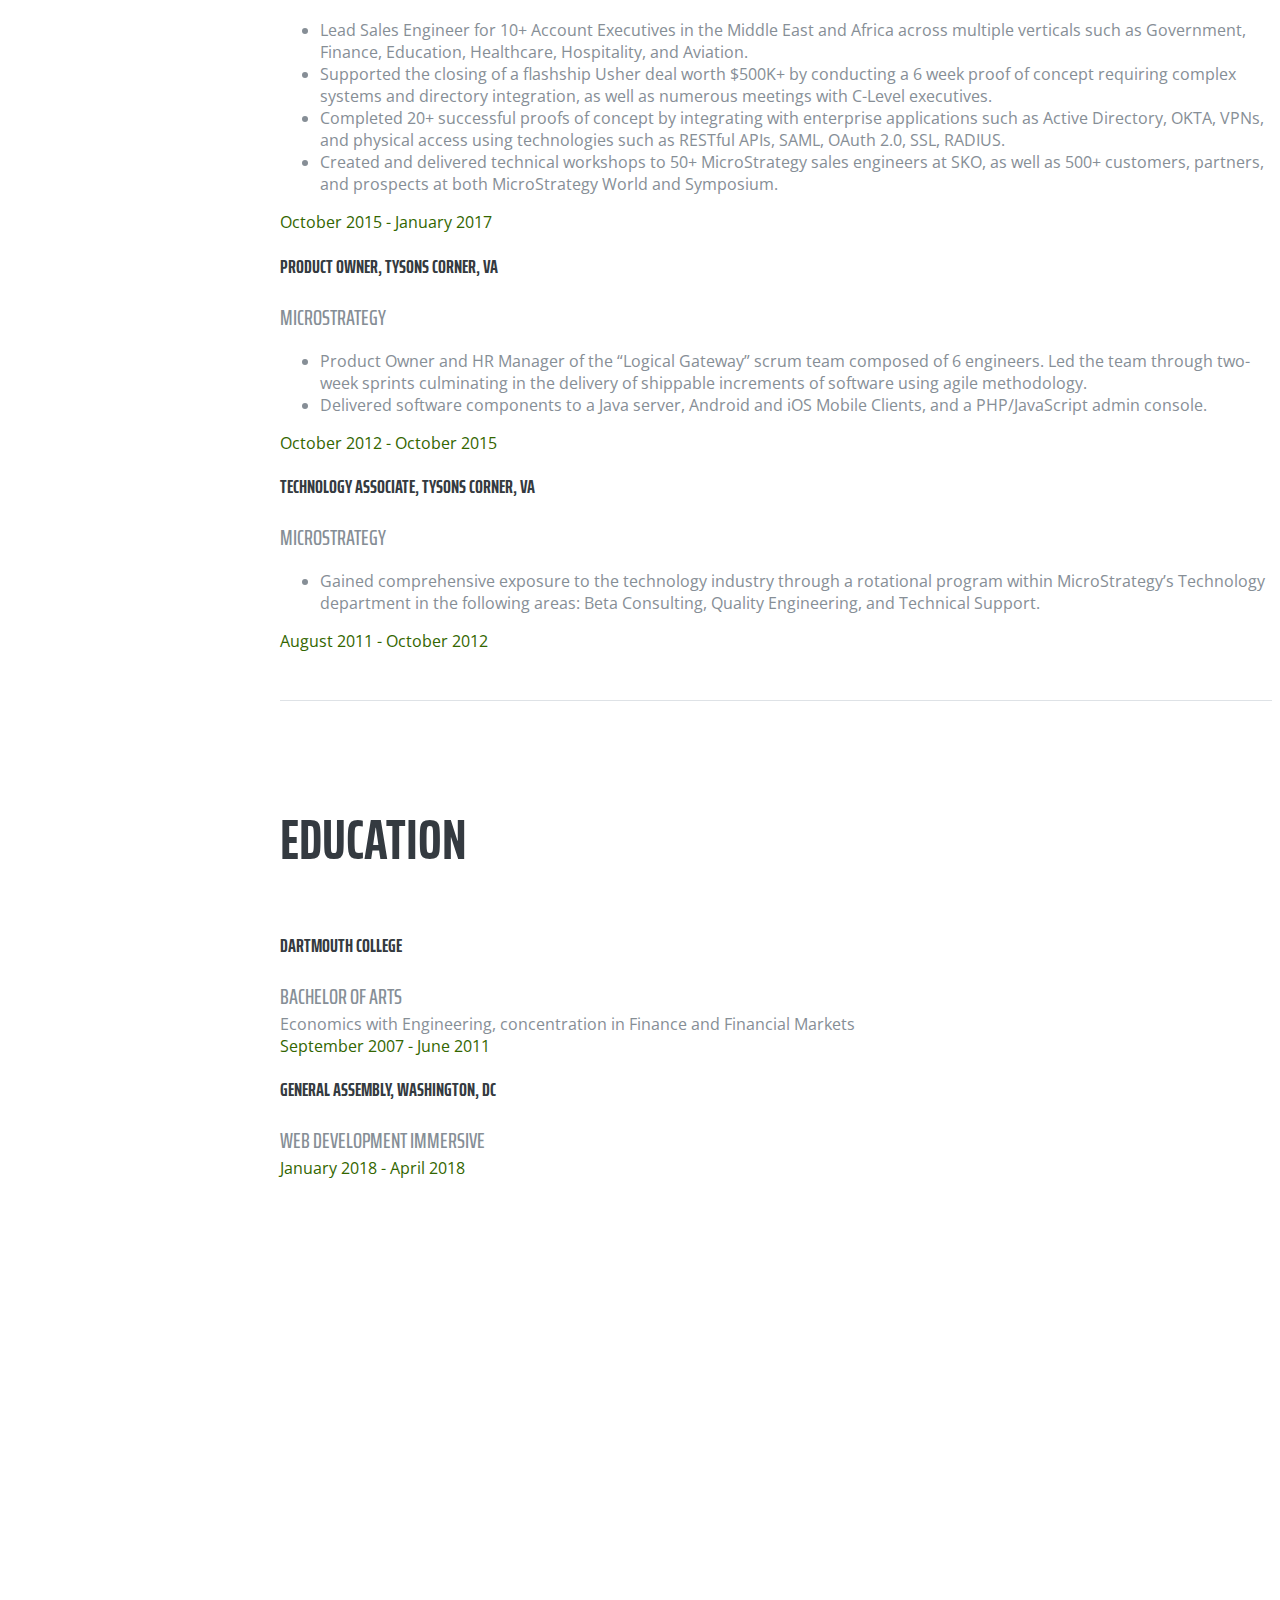
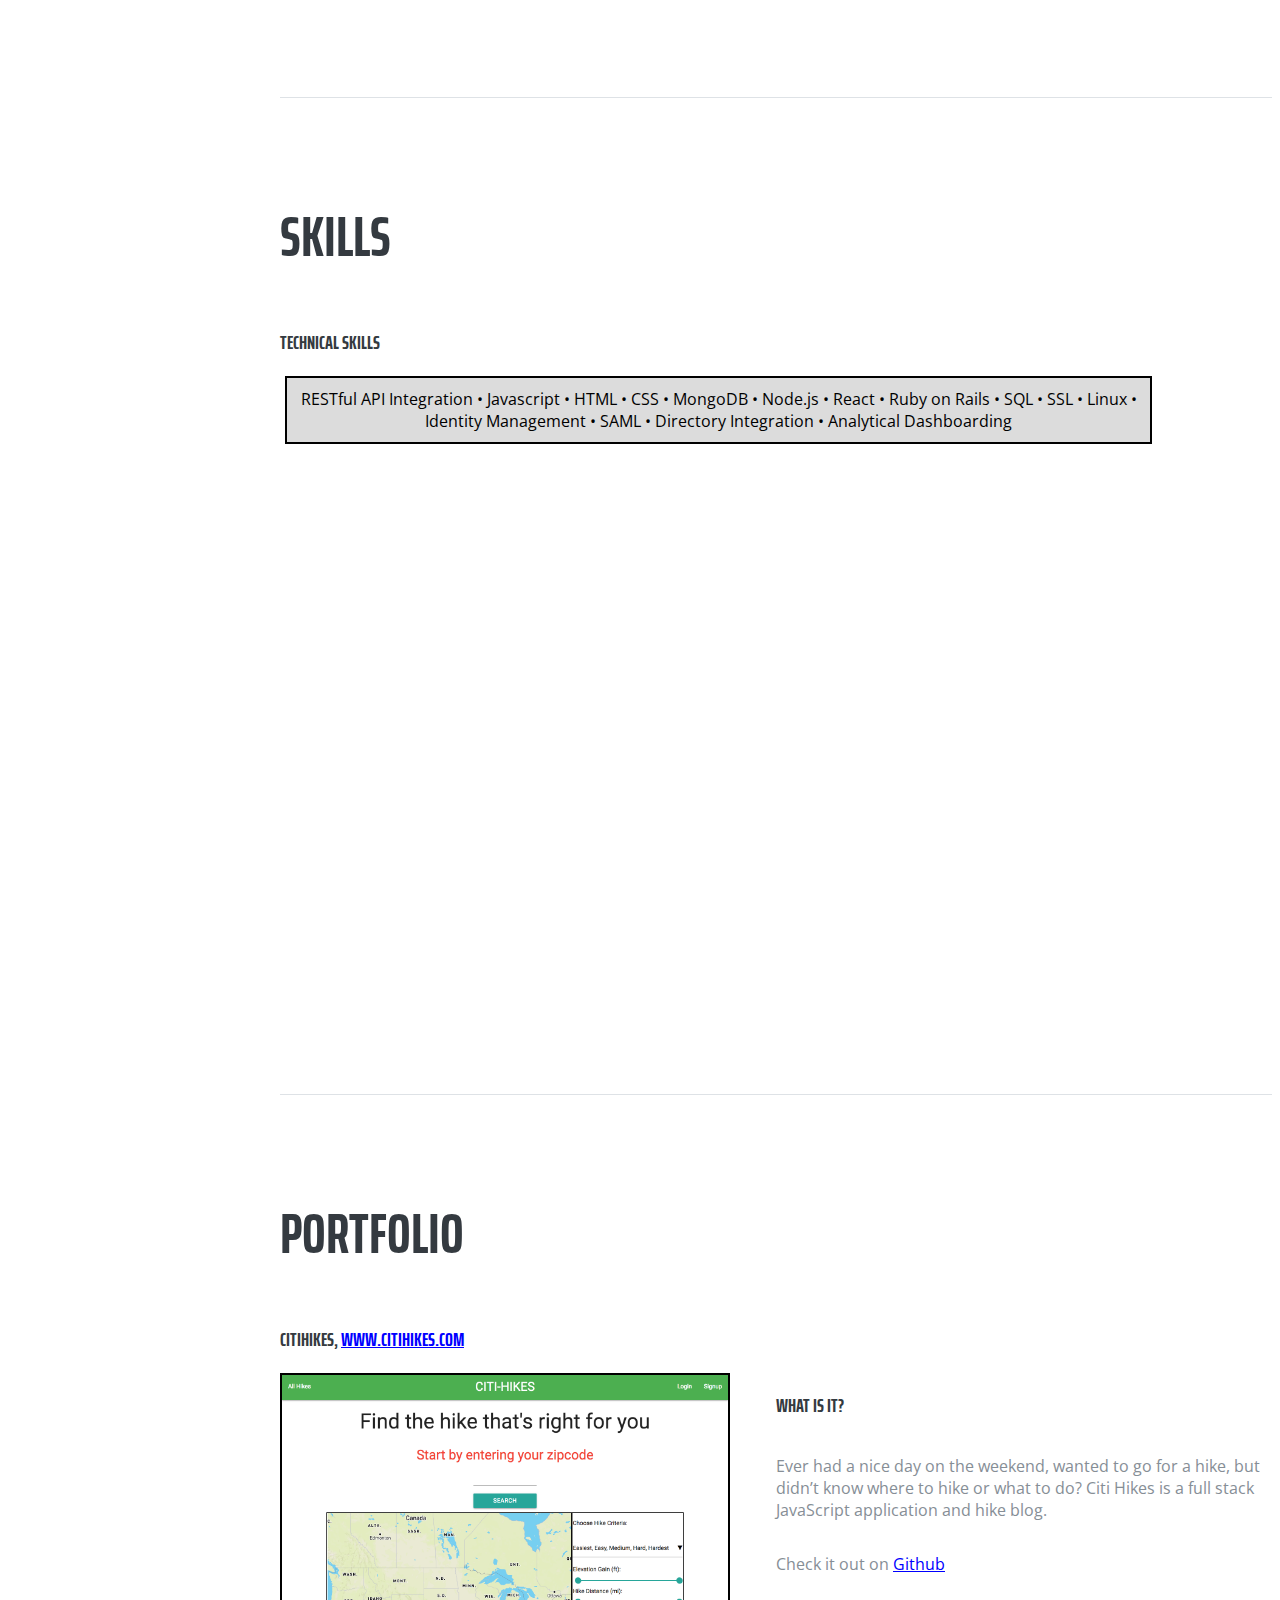
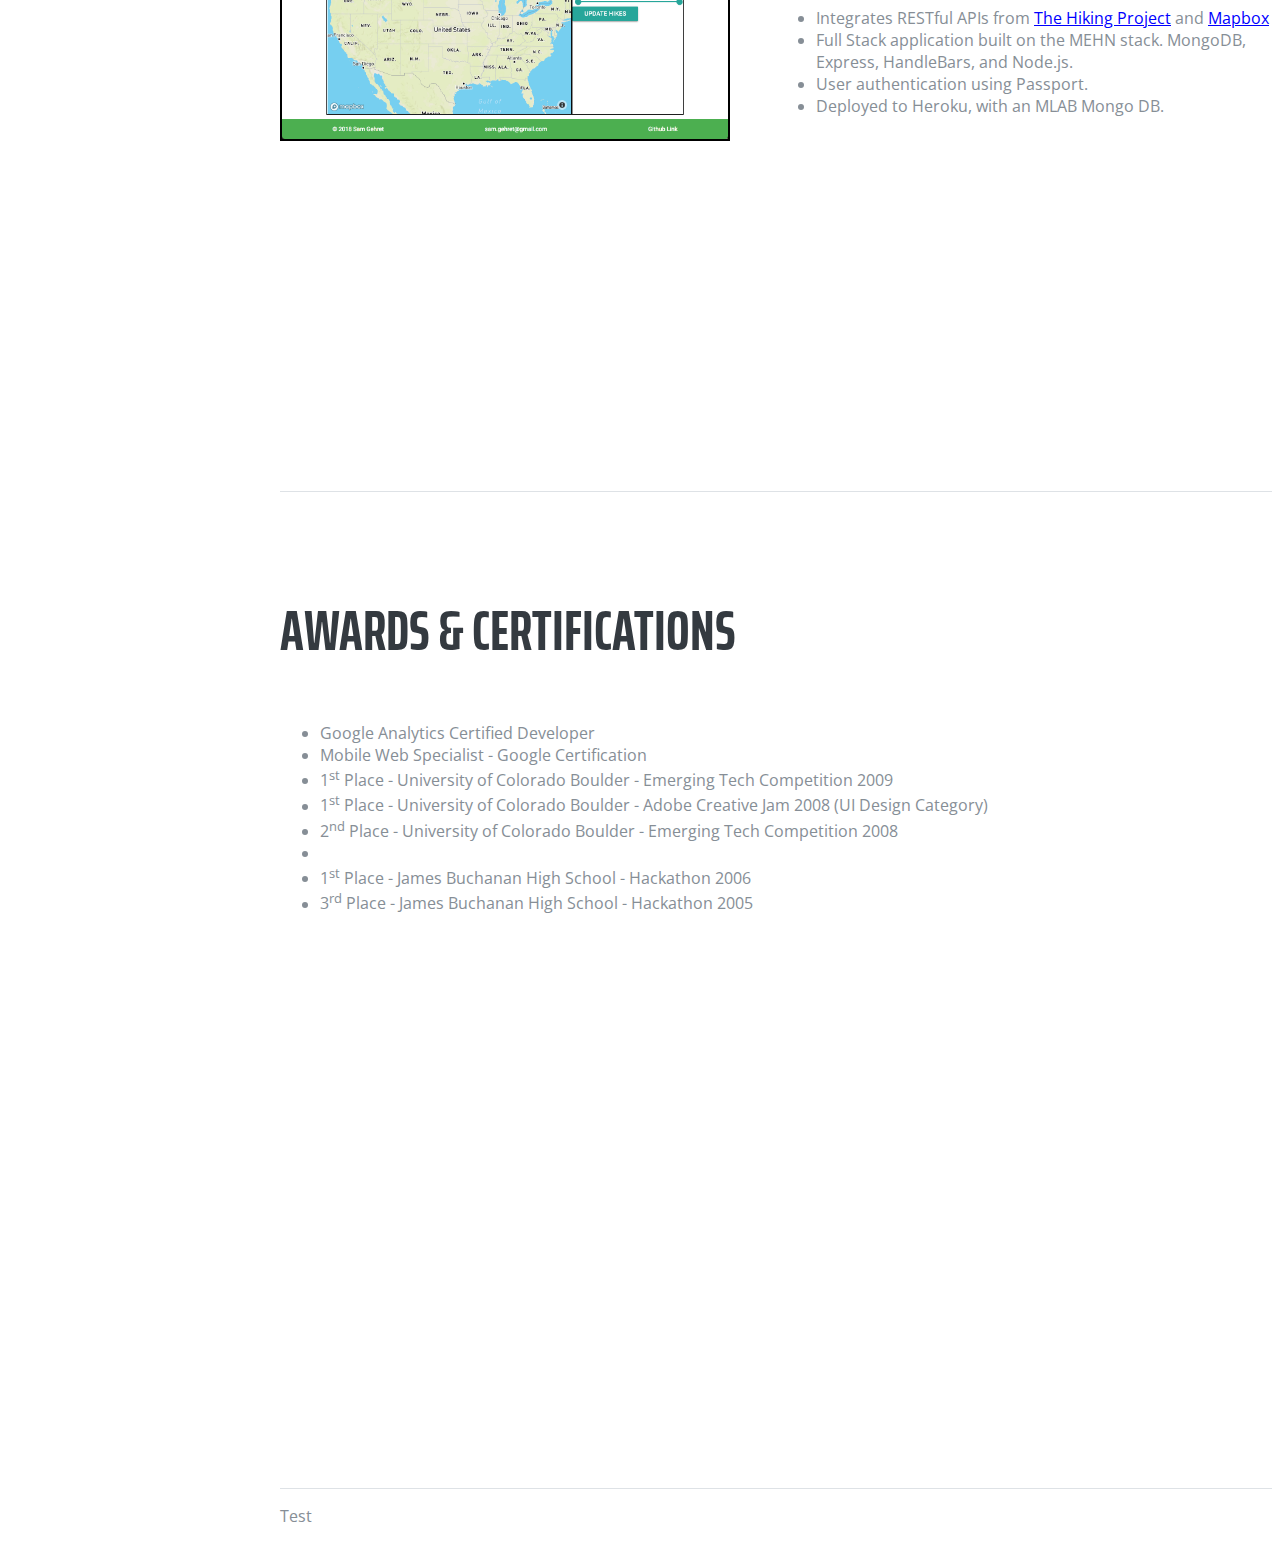
==== commit 646a32cd: "testing" ====
--- a/gehret.html
+++ b/gehret.html
@@ -351,6 +351,8 @@
         </div>
       </section>
 
+      <p>Test</p>
+
     </div>
 
     <!-- Bootstrap core JavaScript -->
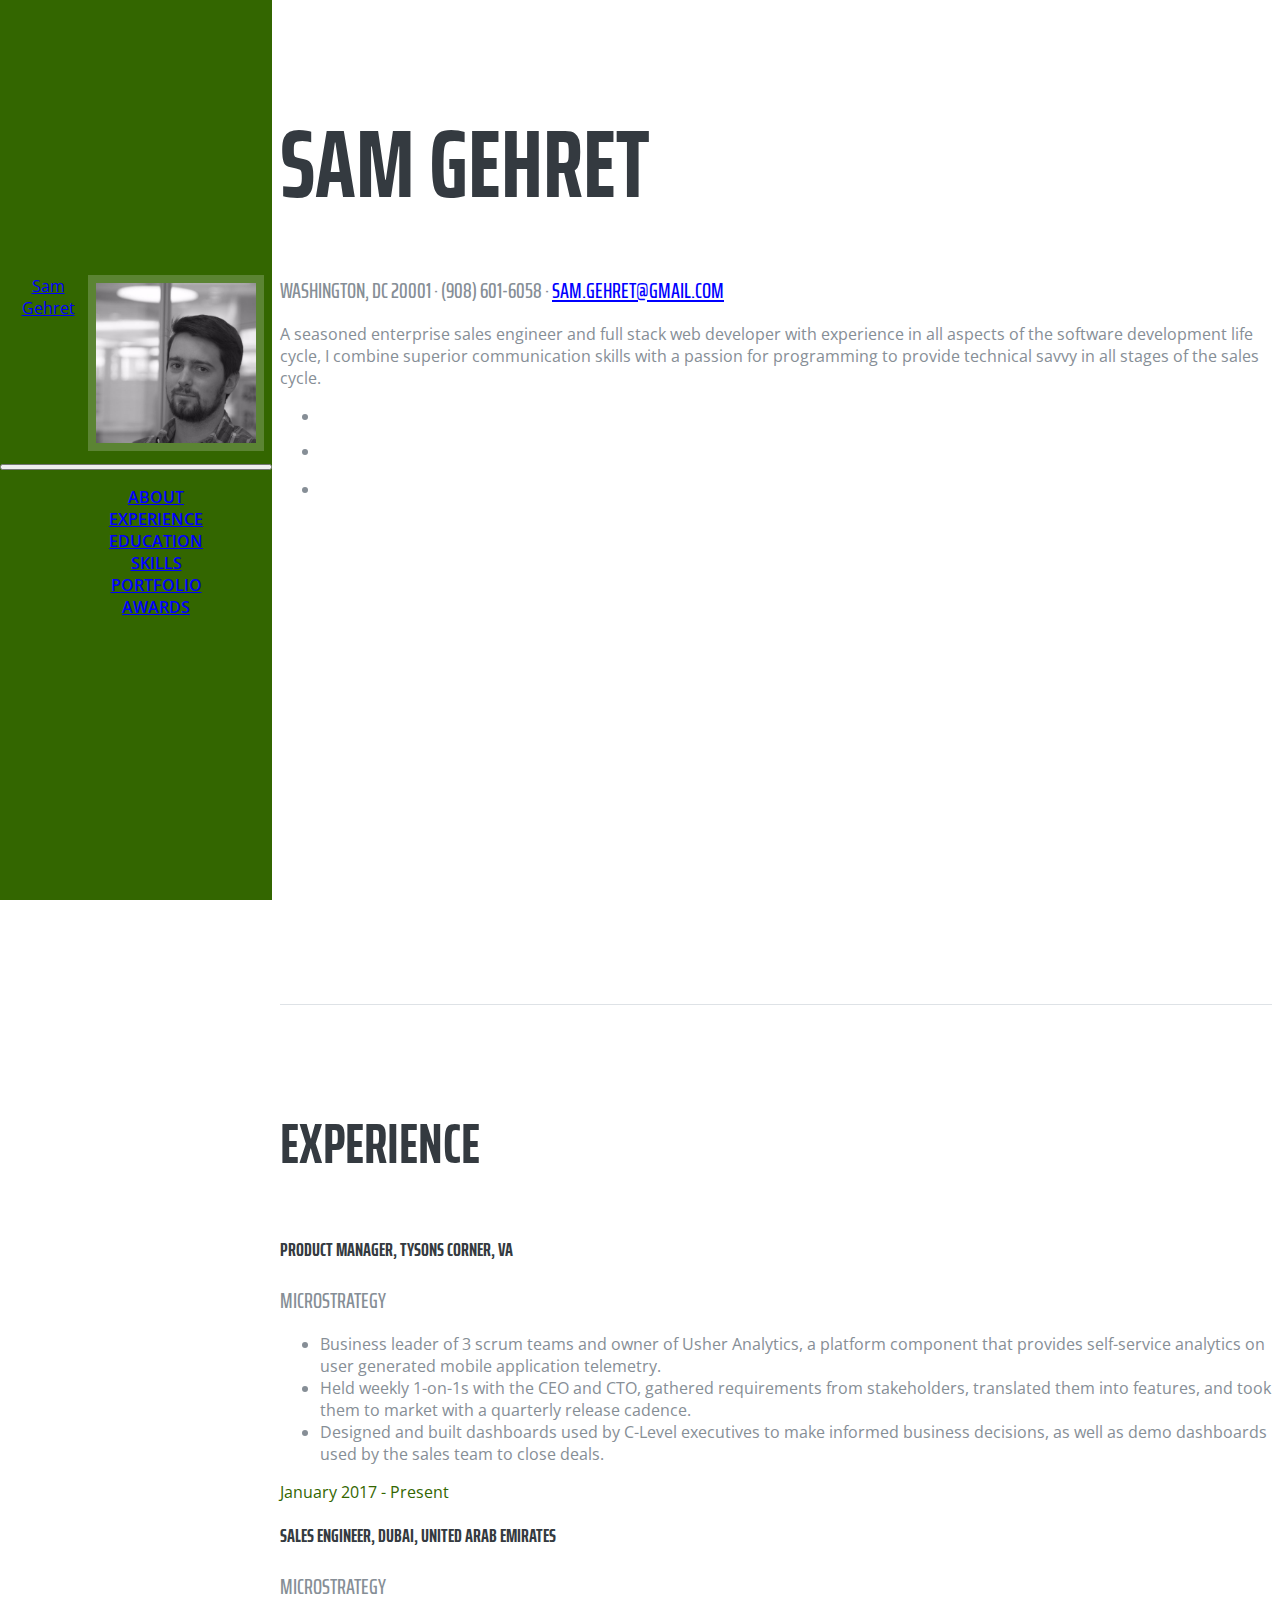
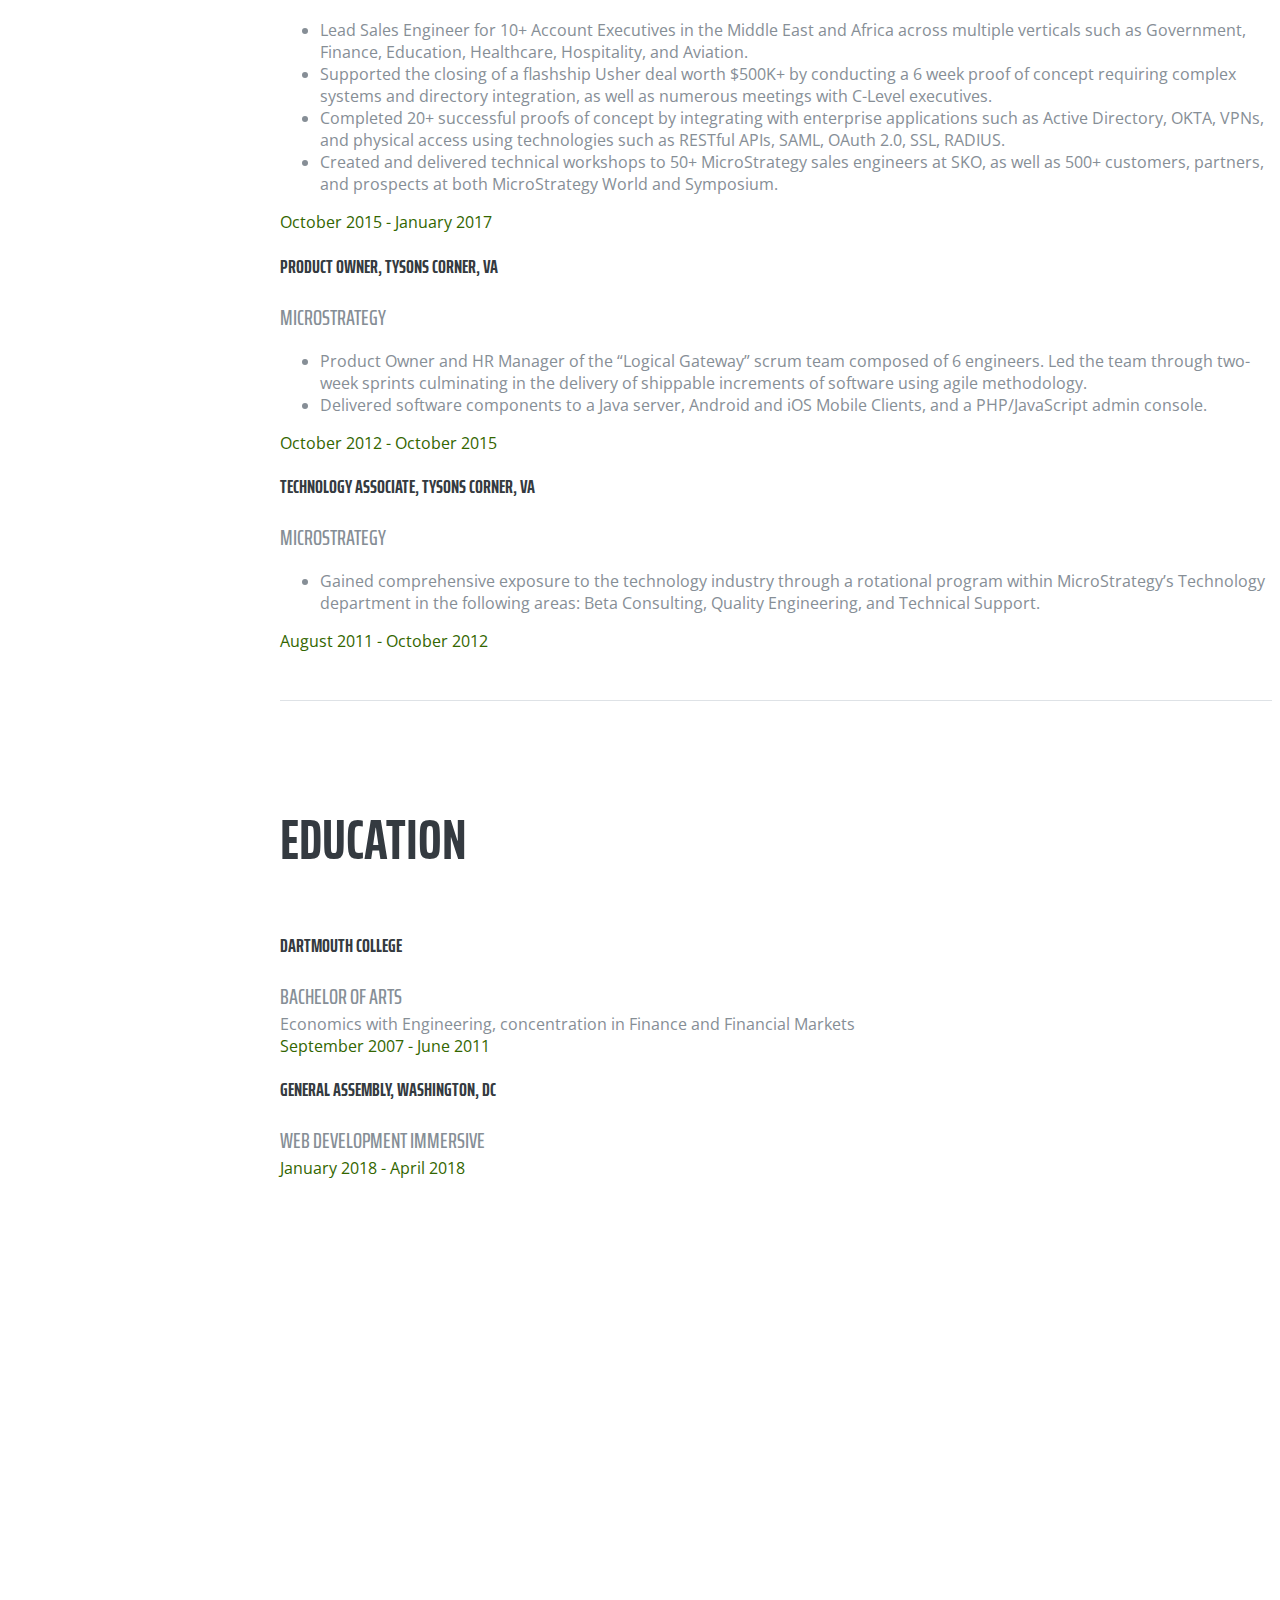
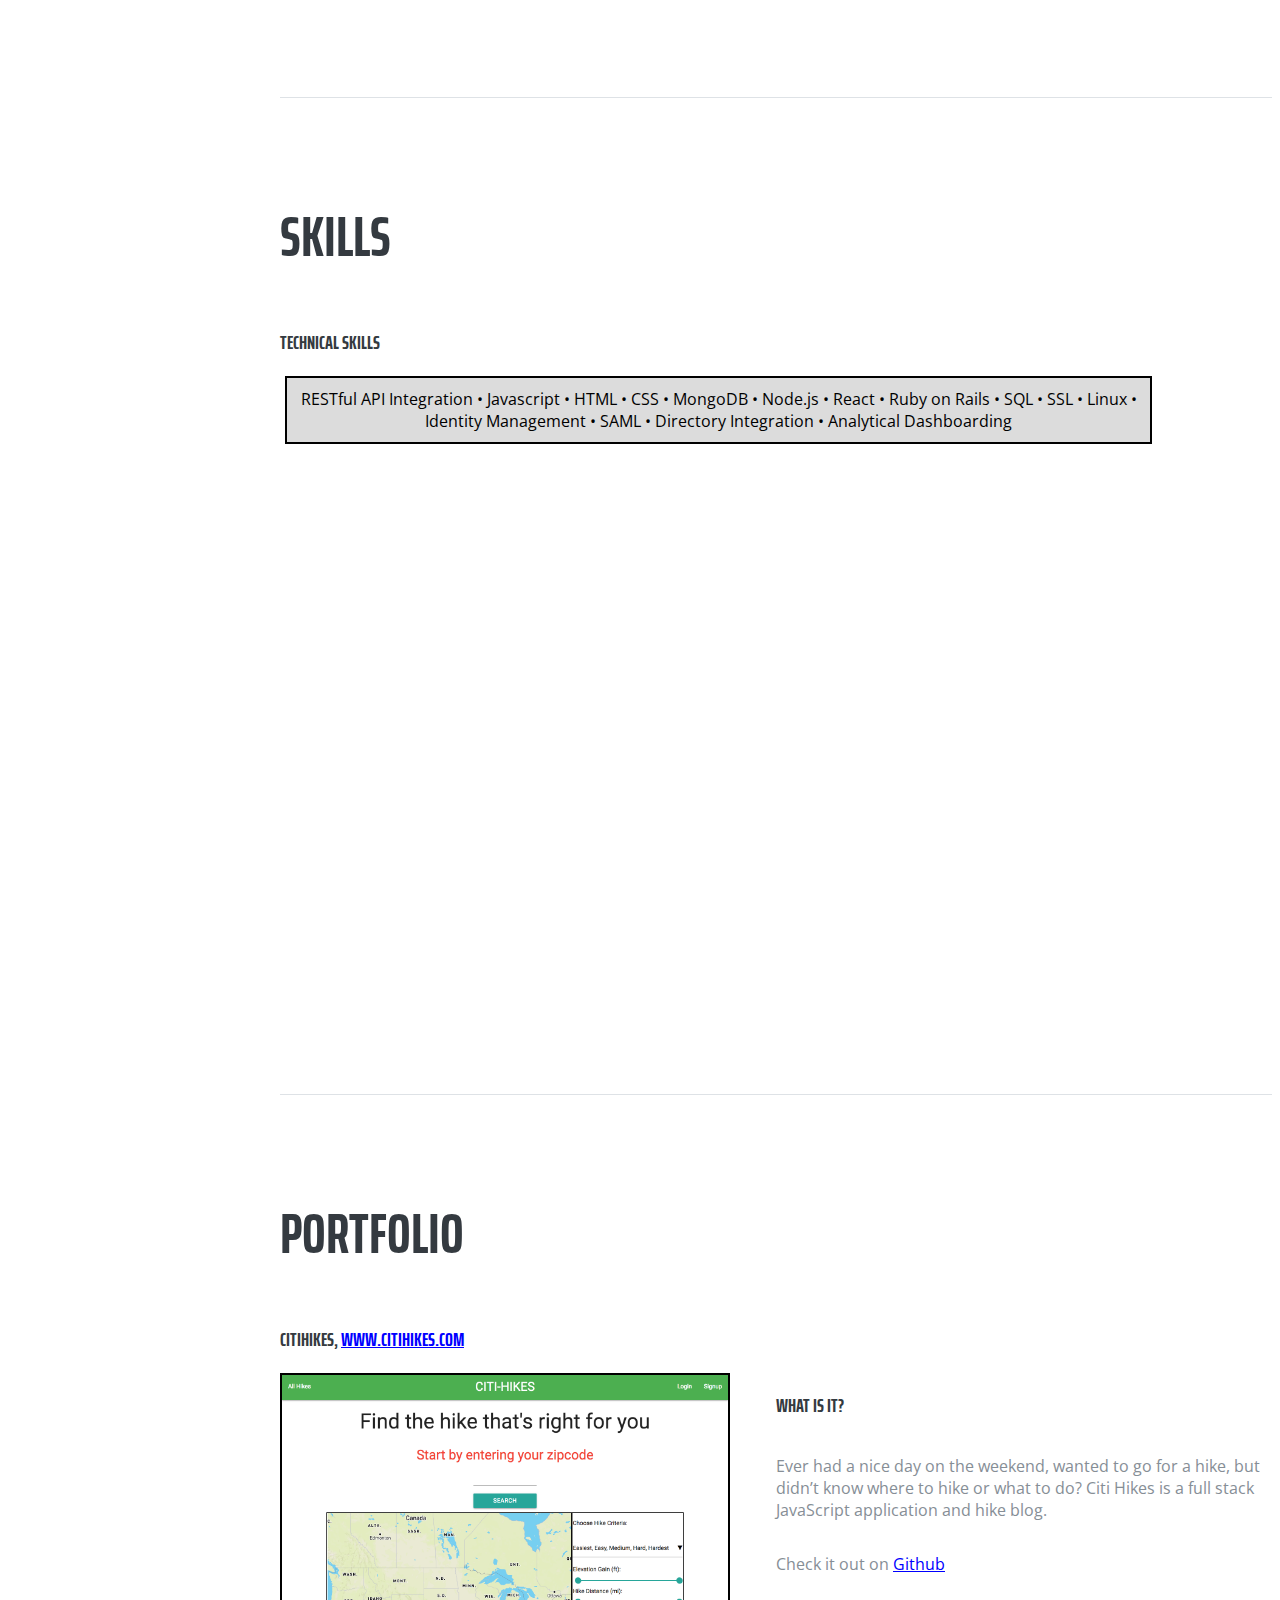
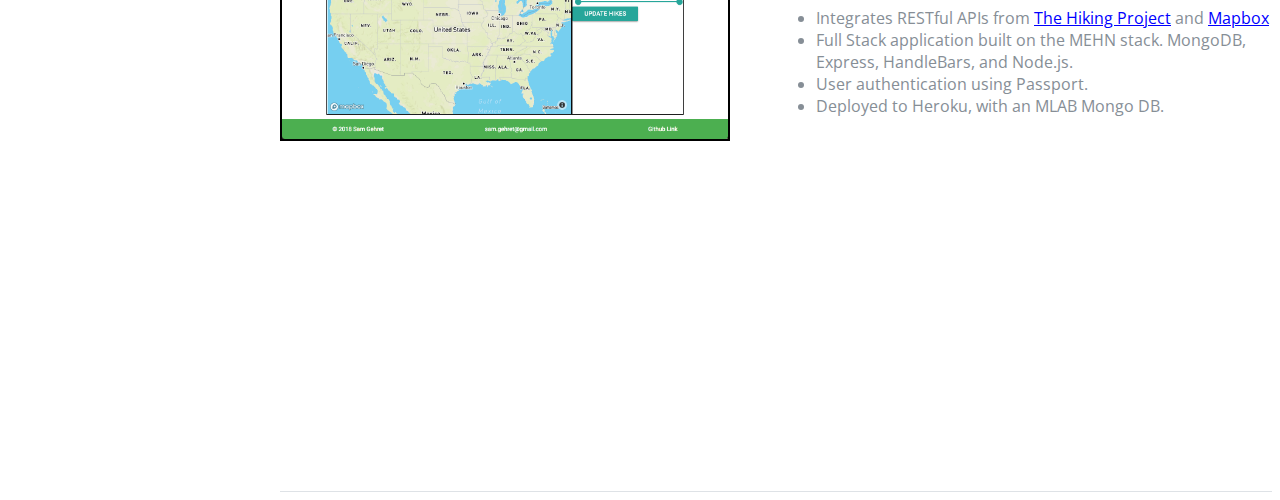
==== commit dbf0eaff: "took out awards section again" ====
--- a/gehret.html
+++ b/gehret.html
@@ -316,7 +316,7 @@
         </div>
       </section>
 
-      <section class="resume-section p-3 p-lg-5 d-flex flex-column" id="awards">
+      <!-- <section class="resume-section p-3 p-lg-5 d-flex flex-column" id="awards">
         <div class="my-auto">
           <h2 class="mb-5">Awards &amp; Certifications</h2>
           <ul class="fa-ul mb-0">
@@ -351,7 +351,7 @@
         </div>
       </section>
 
-      <p>Test</p>
+      <p>Test</p> -->
 
     </div>
 
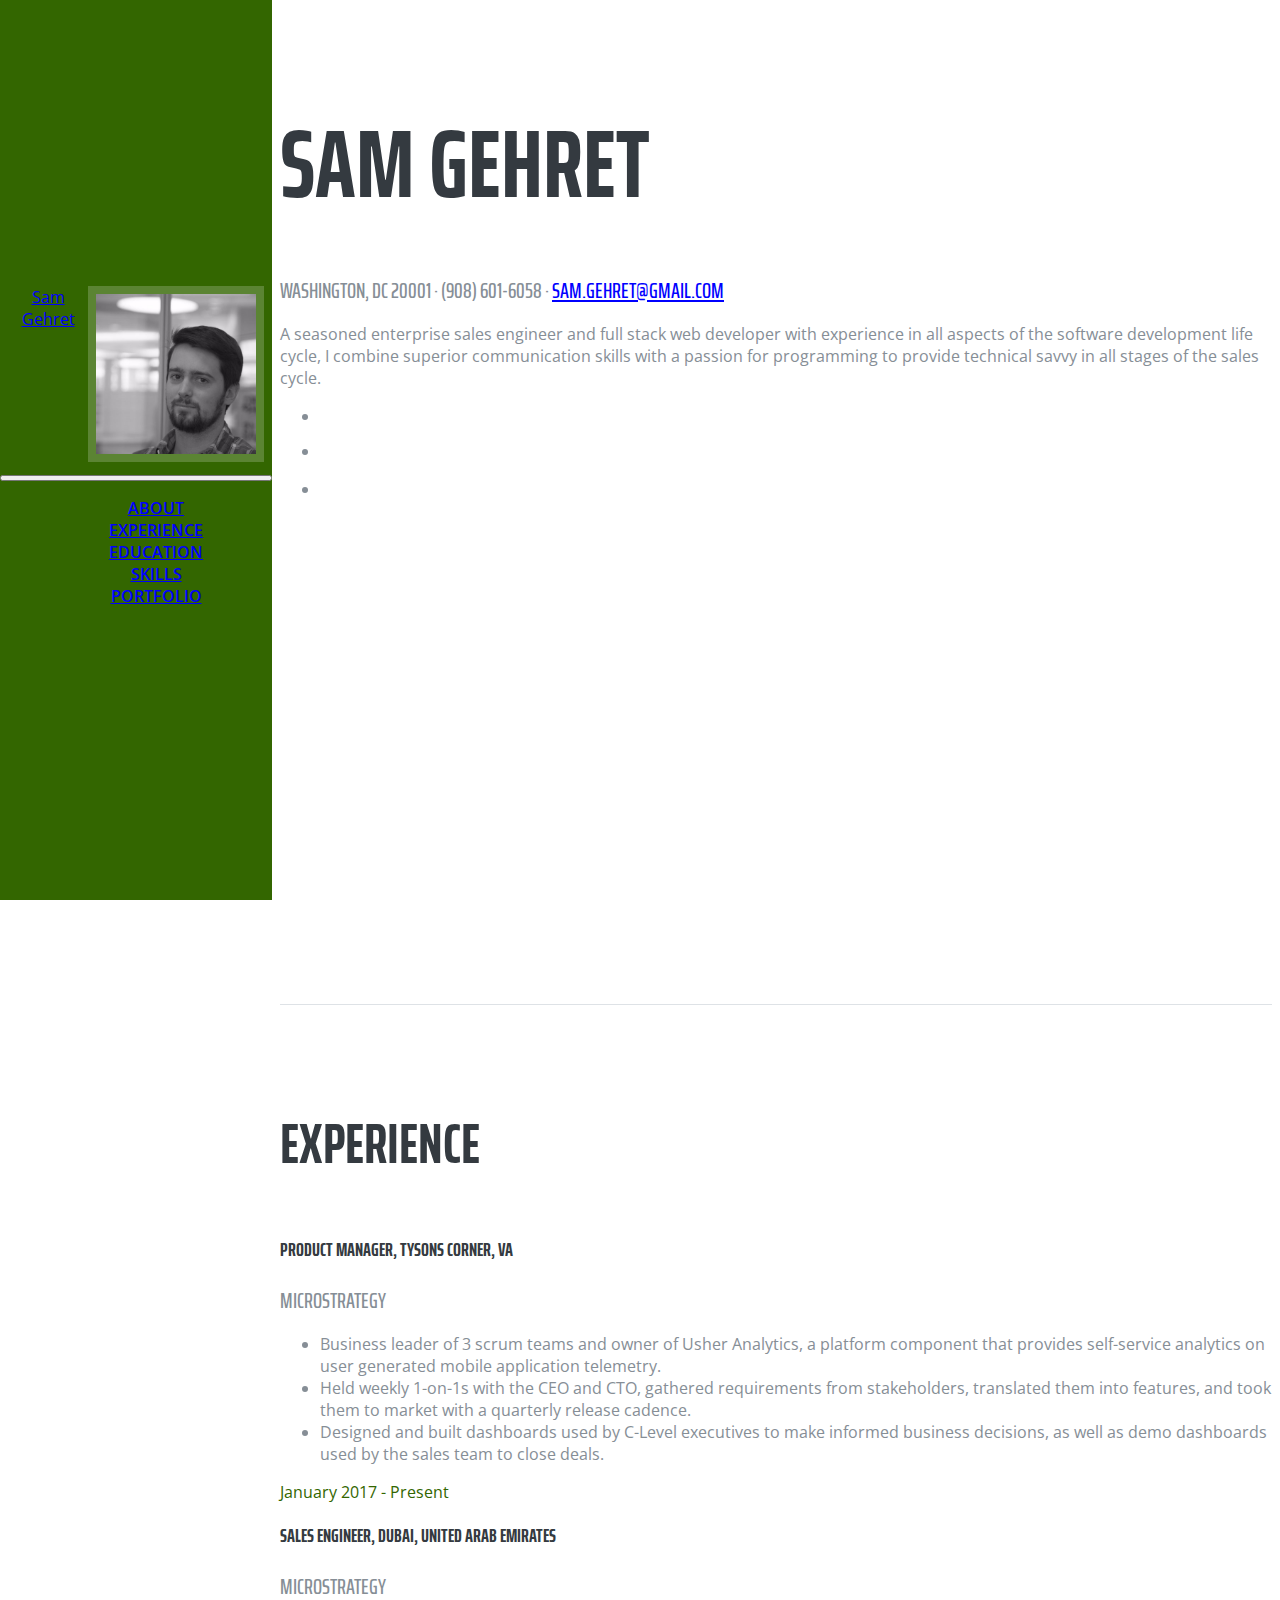
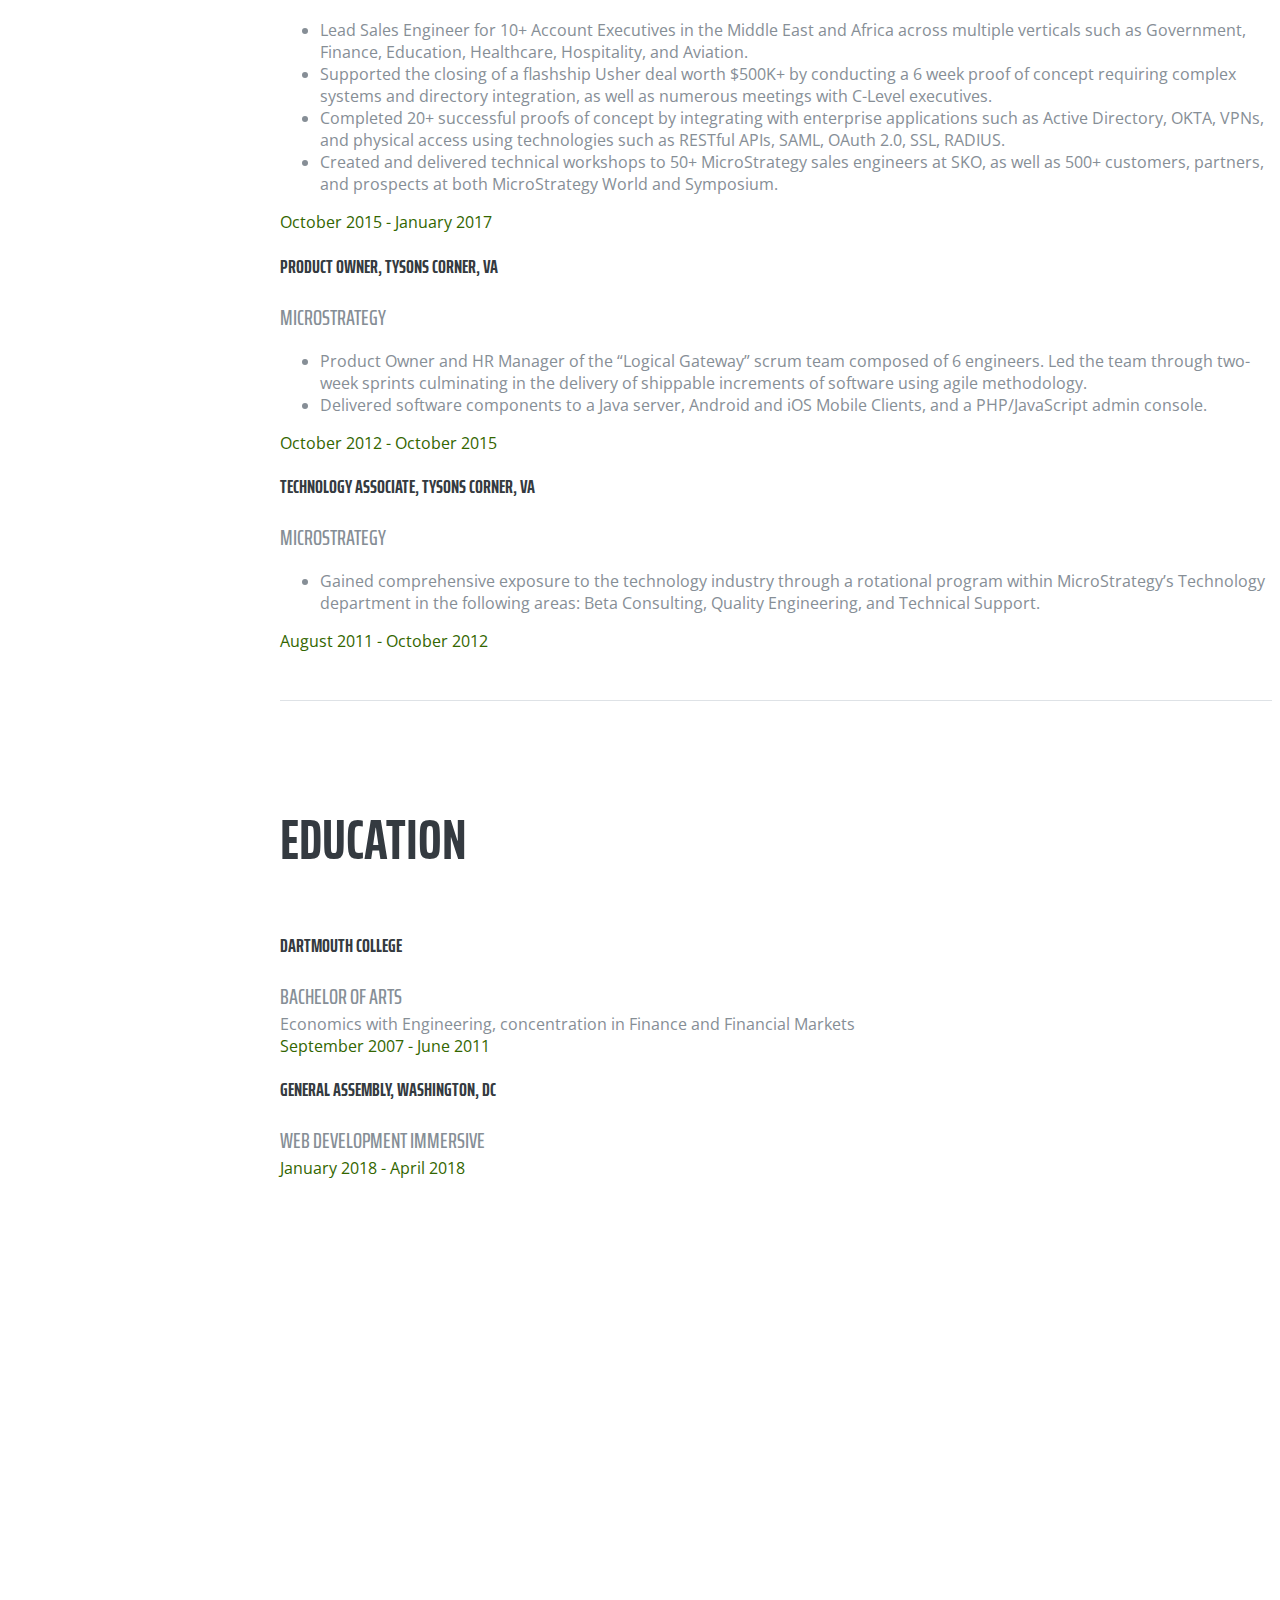
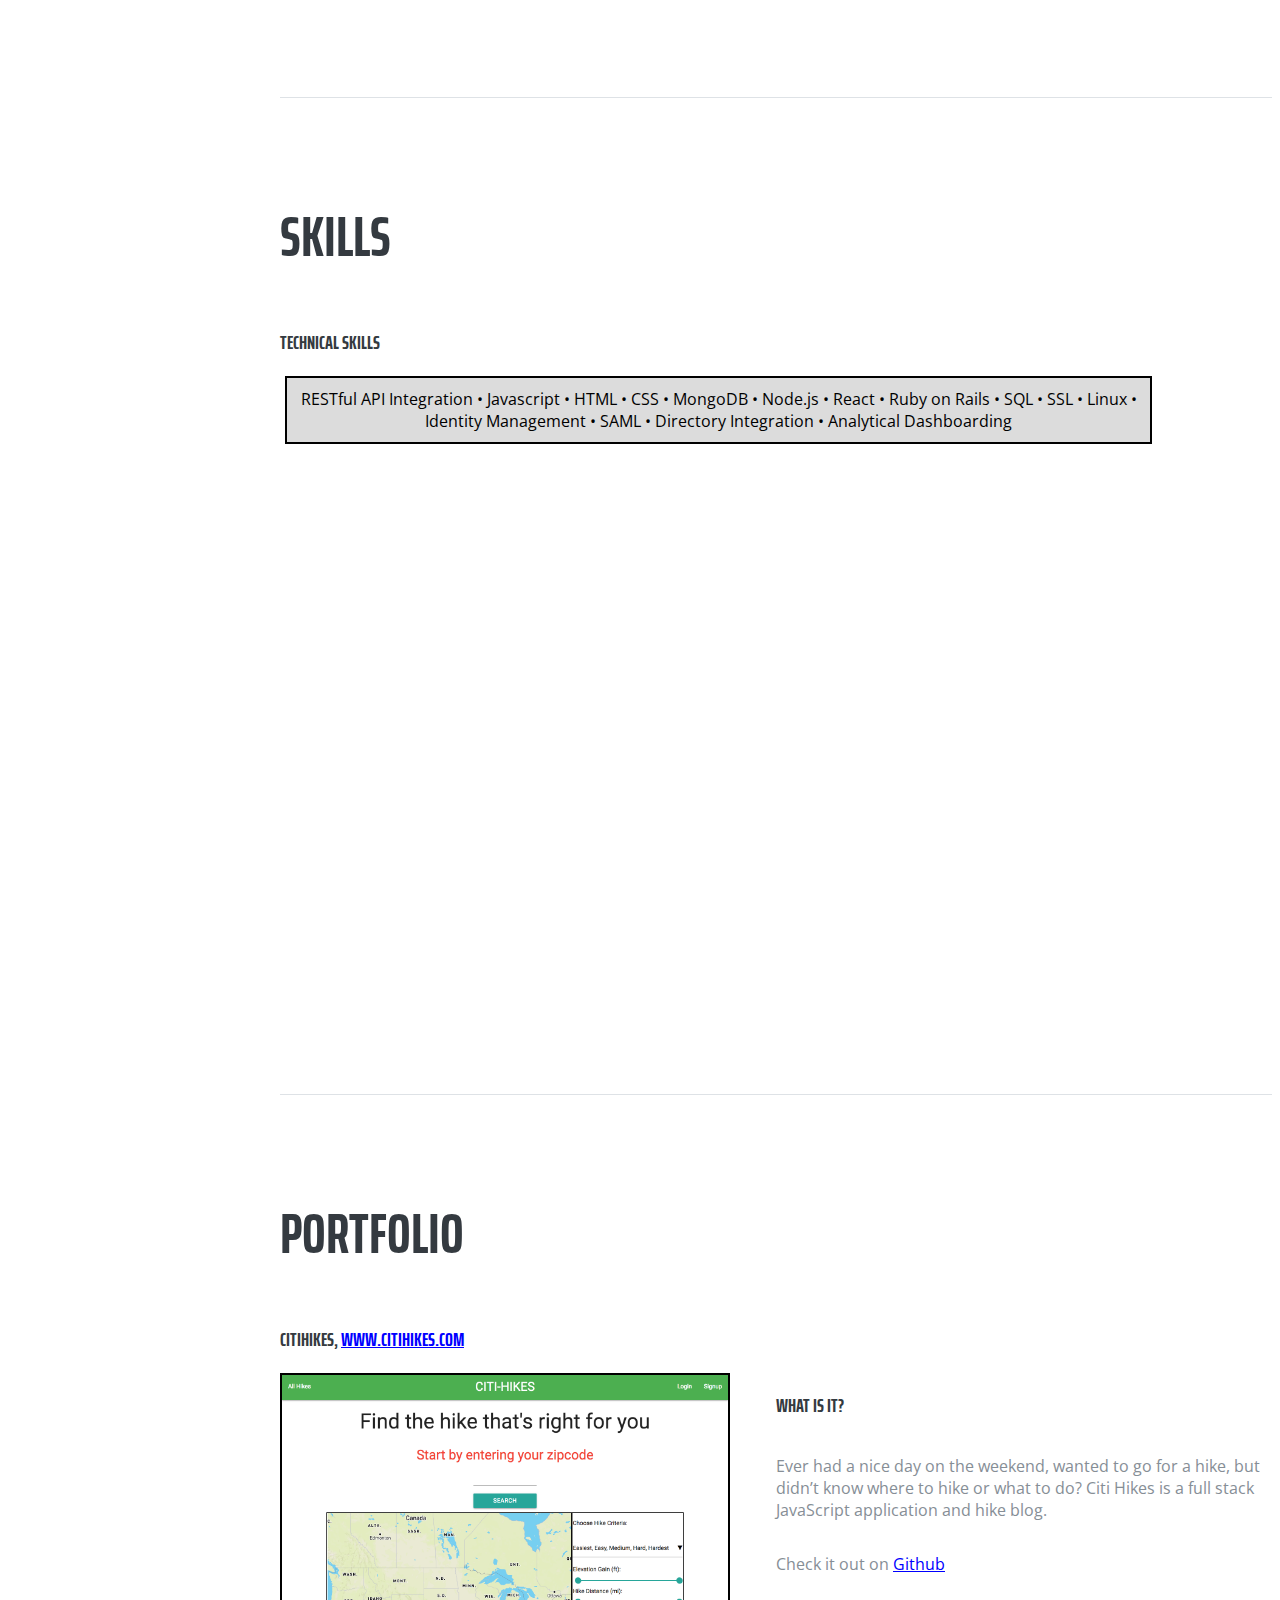
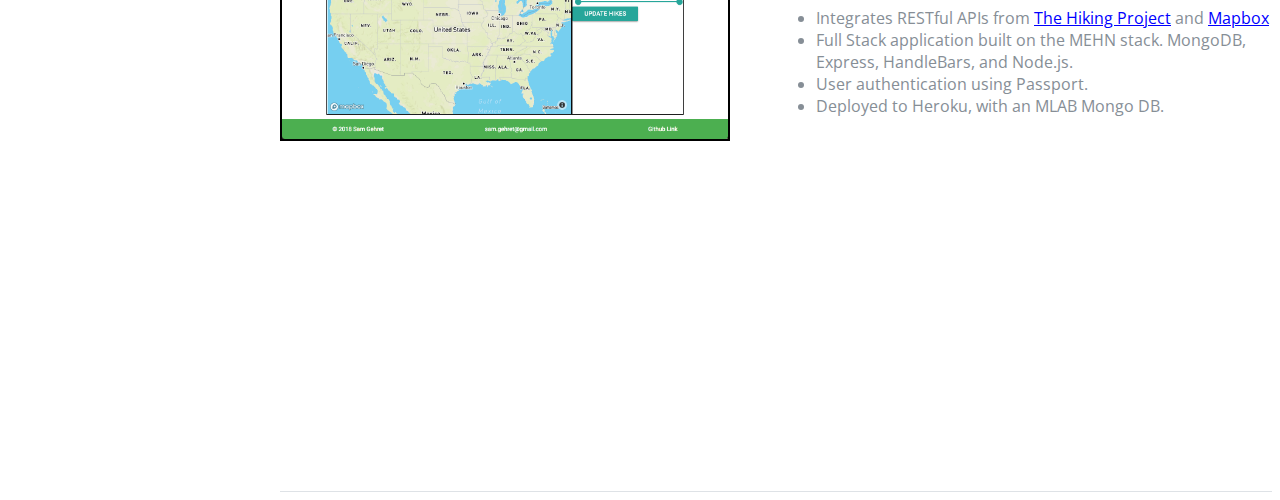
==== commit e704e816: "removed navbar" ====
--- a/gehret.html
+++ b/gehret.html
@@ -54,9 +54,9 @@
           <li class="nav-item">
             <a class="nav-link js-scroll-trigger" href="#portfolio">Portfolio</a>
           </li>
-          <li class="nav-item">
+          <!-- <li class="nav-item">
             <a class="nav-link js-scroll-trigger" href="#awards">Awards</a>
-          </li>
+          </li> -->
         </ul>
       </div>
     </nav>
